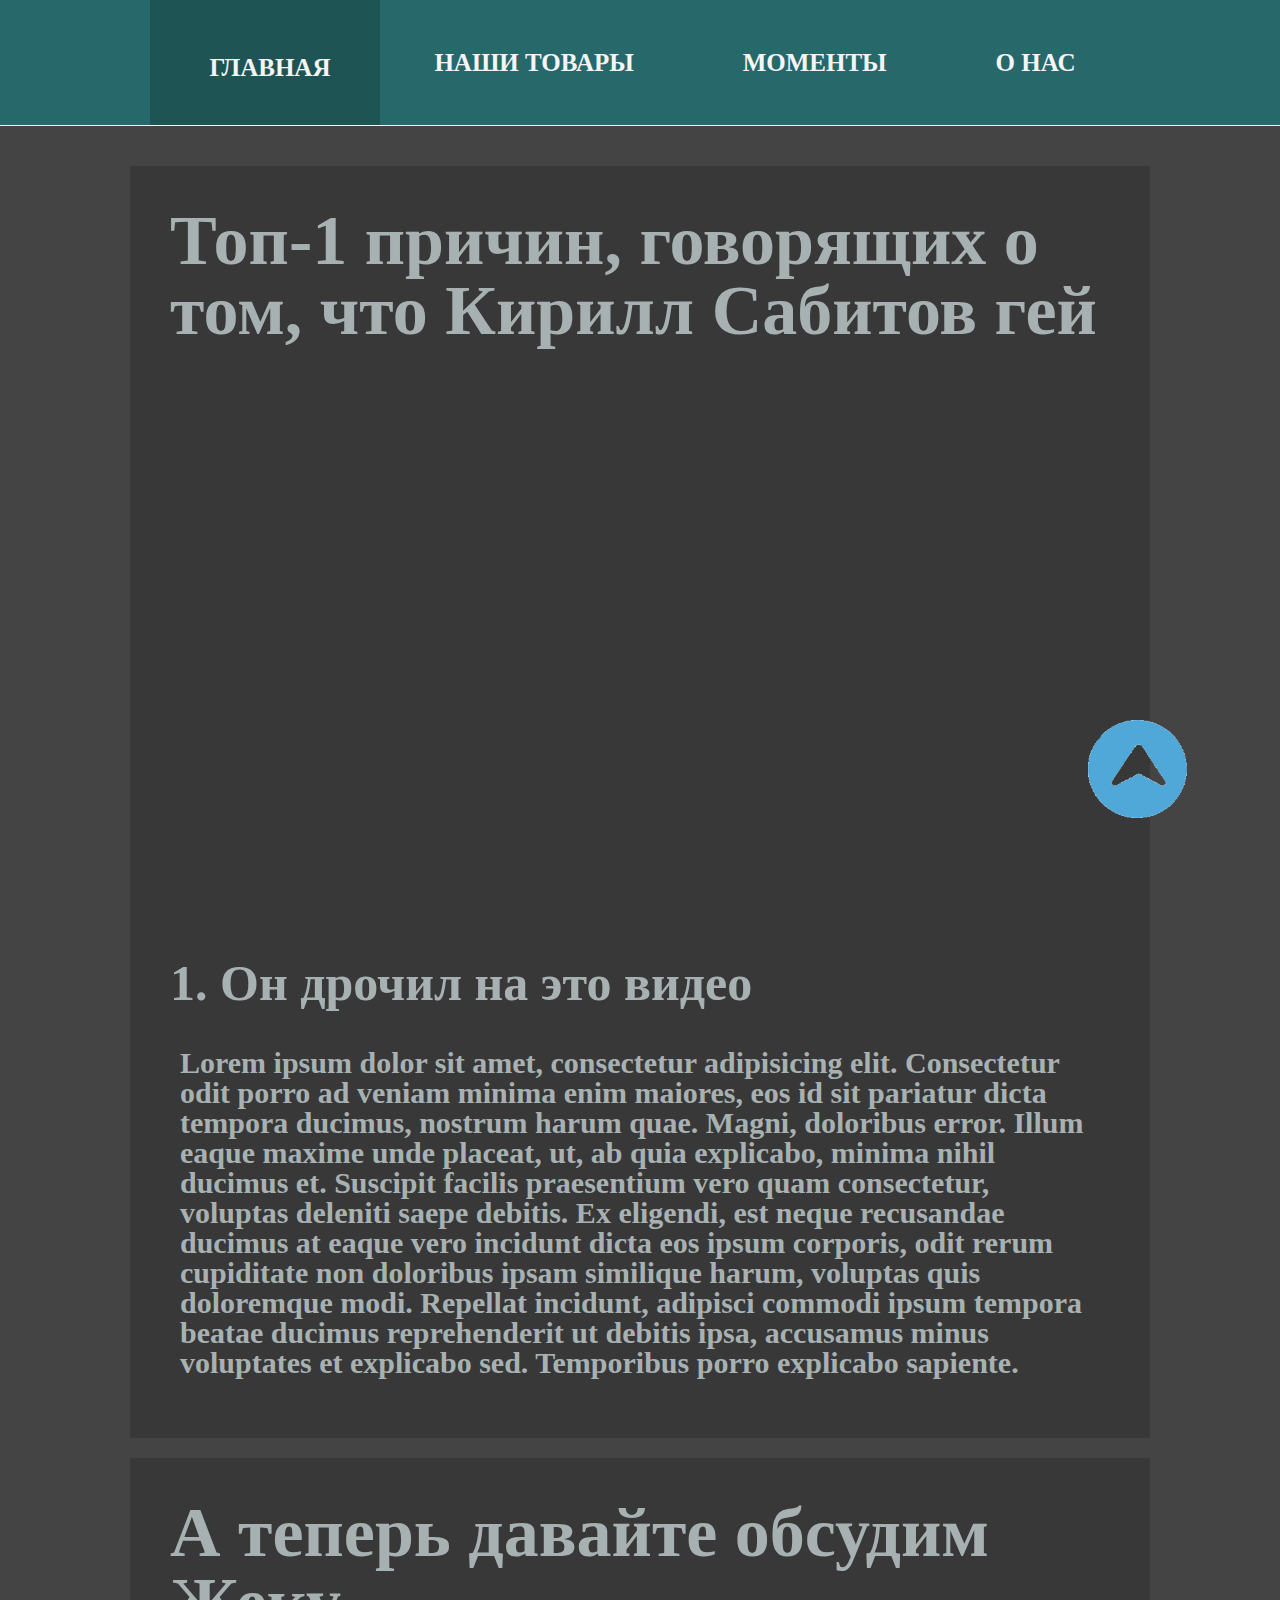
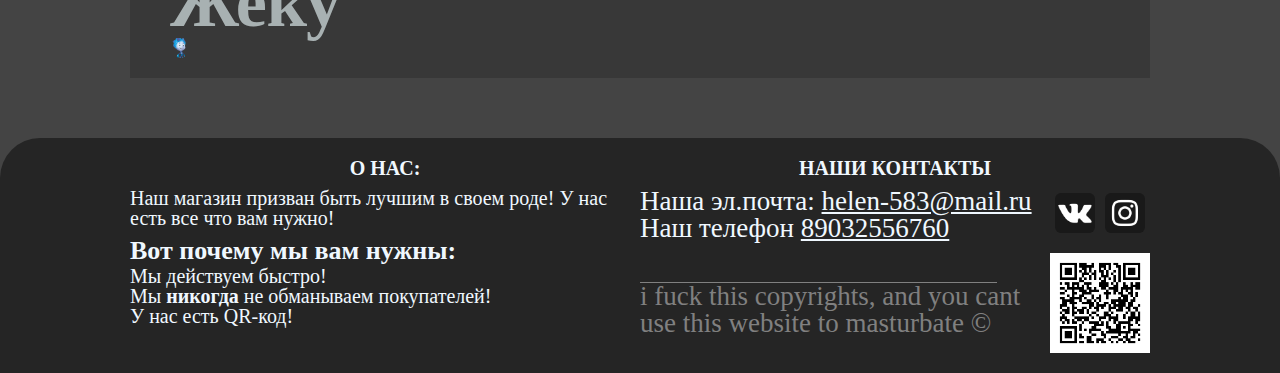
==== index.html @ a663e798 "new moments page" ====
<!DOCTYPE html>
<html lang="en">

<head>
    <meta charset="UTF-8">
    <link rel="stylesheet" href="STYLE/style.css">
    <title>Главная</title>
    <link rel="stylesheet" href="STYLE/style.css">
    <link rel="apple-touch-icon" sizes="144x144" href="FAVICONS/apple-touch-icon.png">
    <link rel="icon" type="image/png" sizes="32x32" href="FAVICONS/favicon-32x32.png">
    <link rel="icon" type="image/png" sizes="16x16" href="FAVICONS/favicon-16x16.png">
    <link rel="mask-icon" href="FAVICONS/safari-pinned-tab.svg" color="#5bbad5">
    <meta name="msapplication-TileColor" content="#da532c">
    <meta name="theme-color" content="#ffffff">

</head>

<body id="body">
    <a class="buttonUp" href="#">
        <img src="IMG/array.png" alt="" class="UpImage">
    </a>
    <div class="wrapper">
        <div class="header">


            <div class="container centerBy">
                <div class="header__flexButtons">
                    <a class="headerButton__home headerButton isnow" href="https://yandex.ru">
                        Главная
                    </a>
                    <a class="headerButton__catalog headerButton" href="catalog.html">
                        Наши товары
                    </a>
                    <a class="headerButton__moments headerButton" href="moments.html">Моменты</a>
                    <a class="headerButton__help headerButton" href="help.html">
                        О нас
                    </a>
                    
                </div>
            </div>
            <div class="line">

            </div>
        </div>
        <div class="content beforefooter">
            <div class="container">
                <div class="content__flex">
                    <div class="new">
                        <div class="content__title" id="content__title">
                            <h1>Топ-1 причин, говорящих о том, что Кирилл Сабитов гей</h1>
                        </div>
                        <div class="mainvideo" id="mainvideo">
                            <iframe width="400" height="225" src="https://www.youtube.com/embed/_RTIlVXKfyY" frameborder="0" allow="accelerometer; autoplay; clipboard-write; encrypted-media; gyroscope; picture-in-picture" allowfullscreen class="videonew1" id="video"></iframe>
                        </div>
                        <div class="content__txt">
                            <div class="ctxt__title" id="ctitle">1. Он дрочил на это видео
                            </div>
                            <div class="ctxt" id="ctxt">
                                Lorem ipsum dolor sit amet, consectetur adipisicing elit. Consectetur odit porro ad veniam minima enim maiores, eos id sit pariatur dicta tempora ducimus, nostrum harum quae. Magni, doloribus error. Illum eaque maxime unde placeat, ut, ab quia explicabo, minima nihil ducimus et. Suscipit facilis praesentium vero quam consectetur, voluptas deleniti saepe debitis. Ex eligendi, est neque recusandae ducimus at eaque vero incidunt dicta eos ipsum corporis, odit rerum cupiditate non doloribus ipsam similique harum, voluptas quis doloremque modi. Repellat incidunt, adipisci commodi ipsum tempora beatae ducimus reprehenderit ut debitis ipsa, accusamus minus voluptates et explicabo sed. Temporibus porro explicabo sapiente.
                            </div>
                        </div>
                    </div>
                    <div class="new">
                        <div class="content__title" id>
                            А теперь давайте обсудим Жеку
                        </div>
                        <a type="button" onclick="phiks()" id="pacha">
                            <img src="IMG/x2365680-1896704125.png" alt="" class="pach" id="pach">
                        </a>
                    </div>
                </div>
            </div>
        </div>
        <div class="footer">
            <div class="container">
                <div class="footer__row">
                    <div class="footer__aboutus">
                        <div class="aboutus__title">о нас:</div>
                        <div class="aboutus__info">
                            <p class="info__main">Наш магазин призван быть лучшим в своем роде! У нас есть все что вам нужно!</p>
                            <p style="margin-top: 10px;">
                            <p style="font-weight: bold; margin-top: 10px; font-size: 26px;">Вот почему мы вам нужны:</p>
                            <ul style="margin-top: 2px">
                                <li>Мы действуем быстро!</li>
                                <li>Мы <b>никогда</b> не обманываем покупателей!</li>
                                <li>У нас есть QR-код!</li>
                            </ul>
                            </p>
                        </div>
                    </div>
                    <div class="footer__links">
                        <div class="links__title">Наши контакты</div>
                        <div class="links__row">
                            <div class="lcontacts">
                                <p>
                                    Наша эл.почта: <a href="mailto:helen-583@mail.ru ?subject=Предложени" style="color: aliceblue; text-decoration: underline;">helen-583@mail.ru </a>
                                </p>
                                <p>Наш телефон <a href="tel: +79032556760" style="color: aliceblue; text-decoration: underline; margin-top: 6px;">89032556760</a></p>
                                <div class="line" style=" margin-top: 40px; background-color: grey; margin-right: 53px;"></div>
                                <div class="copyrights" style="color: gray; margin-right: 5px;">i fuck this copyrights, and you cant use this website to masturbate ©</div> 
                            </div>
                            <div class="rcontacts">
                                <div class="links__socialnets"><a class="links__vk" href="https://vk.com/atvenik"><img src="IMG/iconsSocialnets/vk.png" class="neticon" alt=""></a>
                                    <a class="links__inst" href="https://vk.com/away.php?to=https%3A%2F%2Finstagram.com%2Ffastusduckcowboy%3Figshid%3D1ewwq7rp1m05h&cc_key="><img src="IMG/iconsSocialnets/instagram.png" class="neticon" alt=""></a>
                                </div>
                                <div class="links__QR"><img src="IMG/qr-code.gif" class="QR" alt=""></div>
                            </div>
                        </div>
                    </div>
                </div>
            </div>
        </div>
    </div>
    <script src="JS/index.js">

    </script>
</body>

</html>
---- STYLE/style.css ----
*{padding:0;margin:0;border:0;}
*,*:before,*:after{-moz-box-sizing:border-box;-webkit-box-sizing:border-box;box-sizing:border-box;}
:focus,:active{outline:none;}
a:focus,a:active{outline:none;}
nav,footer,header,aside{display:block;}
html,body{height:100%;width:100%;font-size:100%;line-height:1;font-size:14px;-ms-text-size-adjust:100%;-moz-text-size-adjust:100%;-webkit-text-size-adjust:100%;}
input,button,textarea{font-family:inherit;}
input::-ms-clear{display:none;}
button{cursor:pointer;}
button::-moz-focus-inner{padding:0;border:0;}
a,a:visited{text-decoration:none;}
a:hover{text-decoration:none;}
ul li{list-style:none;}
img{vertical-align:top;}
h1,h2,h3,h4,h5,h6{font-size:inherit;font-weight:inherit;}
/*--------------------*/
body{
    background-color: #444444;
    overflow: 
}
.container{
    margin: 0 auto;
}
.header{
    background-color: rgba(39,105,107) ;
    margin-left: auto;
    margin-right: auto;
    width: 100%;
}
.header__flexButtons{
    display: flex;
    justify-content: space-between;
    margin: auto 20px;

    font-size: 40px;
}
.headerButton{
    margin: auto;
    padding: 50px;
    text-transform: uppercase;
    font-weight: bold;
     color: whitesmoke;
    flex-grow: 1;
    text-align: center
    
}
.headerButton:hover{
    padding-top: 55px;
    padding-left: 55px;
    padding-bottom: 45px;
    padding-right: 45px;
    background-color: rgb(31,84,85);
    border-left: 2px solid black;
    border-right: 2px solid black;
}
.isnow{
    padding-top: 55px;
    padding-left: 55px;
    padding-bottom: 45px;
    padding-right: 45px;
    background-color: rgb(31,84,85);
    border-left: none;
    border-right: none;
}
.line{
    height: 1px;
    background-color: aliceblue
}
.content{
    margin-top: 20px;
    color: #A8B1B2;

}
.new{
    margin-top: 20px;
    padding: 20px 40px;
    background-color: #383838;
}

.content__title{
    font-size: 70px;
    font-weight: bold;

    margin-top: 20px;
}

.ctxt__title{
    font-weight: bold;
    font-size: 50px;
}
.ctxt{
    font-size: 30px;
    font-weight: bold;
    margin: 40px 10px;
}
.buttonUp{
    margin-left: 85vw;
    margin-top: 80vh;
    height: 100px;
    width: 100px;
    position: fixed;
    border-radius: 60px;
}
.UpImage{
    height: 100%;
    width: 100%;
}
.sqr{
    background-color: black;
    width: 25px;
    height: 55px;
    position: absolute;
    margin-left: 27px;
    margin-top: 25px;
}
.trng {
  width: 100px;
    height: 50px;
    border-left: 50px solid transparent;
    border-right: 50px solid transparent;
    border-bottom: 100px solid red;
   }
.products1{
    display: flex;
    justify-content: space-between;
    padding: 0 20px;
    flex-wrap: wrap;
}
.pr__photo{
    max-width: 200px;
    margin: 20px;
    margin-bottom: 10px;;
    border: 5px solid black;
}
.pr{
    background-color: #383838;
    border: 3px solid black;
    text-align: center;
    display: flex;
    flex-direction: column;
    justify-content: space-between;
}
.pr__txt{
    font-weight: bold;
    font-size: 12px;
}
.pr__price{
    margin-top: 15px;
    font-size: 20px;
    font-weight: bold;
    text-transform: uppercase;
}
.pr__buy{
    margin-top: 15px;
    padding: 15px;
    background-color: green;
    color: aliceblue;
    font-size: 30px;
    border-top: 3px solid black;
    font-weight: bold;
    text-transform: uppercase;
}
.pr__title{
    text-align: center;
    font-size: 50px;
    font-weight: bold;
    margin-top: 10px;
    margin-bottom: 10px;
    text-transform: uppercase;
    flex-grow: 1;
}
.FAQ {
    font-size: 20px;
    color: white;
    margin-top: 5px;
    margin-bottom: 5px;

}
.OTV {
    margin-left: 15px;
    color: #A8B1B2;
    margin-top: 10px;
    margin-bottom: 10px;
}
.pach{
    width: 20px;
    height: 20px;
}
.wrapper{
    display: flex;
    flex-direction: column;
    min-height: 100%;
    
}

.beforefooter{
    flex-grow: 1;
    margin-bottom: 40px;
}
.footer{
    margin-top: 20px;
    background-color: #252525;
    color: aliceblue;
    border-top-left-radius: 40px;
    border-top-right-radius: 40px;
}
.footer__row{
    margin-top: 20px;
    display: flex;
    justify-content: space-between;
    margin-bottom: 20px;
}
.footer__aboutus{
    width: 50%;
}
.aboutus__title{
    text-transform: uppercase;
    font-size: 20px;
    font-weight: bold;
    text-align: center;
}
.aboutus__info{
    margin-top: 10px;
    font-size: 20px;
}
.footer__links{
    width: 50%;
}
.links__title{
    text-transform: uppercase;
    font-size: 20px;
    font-weight: bold;
    text-align: center;
}
.links__QR{
    margin-top: 20px;
    text-align: right;
}
.QR{
    width: 100px;
}

.neticon{
    width: 40px;
    
    background-color: #191919;
    padding: 3px;
    border-radius: 6px;
    margin: 0 5px;
}
.links__socialnets{
    margin-top: 15px;
    display: flex;
    justify-content:flex-end;
}
.links__row{
    display: flex;
    justify-content: space-between
}
.lcontacts{
    margin-top: 10px;
    font-size: 27px;
}
@media (min-width: 769px){
    .container{
    max-width: 765px;
    }
    .videonew1{
    margin-top: 40px;
    width: 690px;
    height: 388px;
    margin: 40px auto;
}
    .pr__photo{
        max-width: 300px;
    }
    .pr{
        max-width: 330px;
    margin: 12px auto;
    }
    .headerButton{
        font-size: 23px;
    }
}
@media (min-width: 1025px){
    .container{
        max-width: 1020px;
        
    }
    .videonew1{
        width: 940px;
        height: 528.75px;
    }
    .pr__photo{
        max-width: 400px;
    }
    .pr__title{
        font-size: 70px;
        margin-bottom: 20px;
    }
    .pr__txt{
        font-size: 40px;
        
    }
    .pr{
        max-width: 305px;
        margin: 20px auto;
    }
    .pr__price{
    font-size: 30px;
}
    .headerButton{
        font-size: 25px;
    }
}
---- STYLE/style.css ----
*{padding:0;margin:0;border:0;}
*,*:before,*:after{-moz-box-sizing:border-box;-webkit-box-sizing:border-box;box-sizing:border-box;}
:focus,:active{outline:none;}
a:focus,a:active{outline:none;}
nav,footer,header,aside{display:block;}
html,body{height:100%;width:100%;font-size:100%;line-height:1;font-size:14px;-ms-text-size-adjust:100%;-moz-text-size-adjust:100%;-webkit-text-size-adjust:100%;}
input,button,textarea{font-family:inherit;}
input::-ms-clear{display:none;}
button{cursor:pointer;}
button::-moz-focus-inner{padding:0;border:0;}
a,a:visited{text-decoration:none;}
a:hover{text-decoration:none;}
ul li{list-style:none;}
img{vertical-align:top;}
h1,h2,h3,h4,h5,h6{font-size:inherit;font-weight:inherit;}
/*--------------------*/
body{
    background-color: #444444;
    overflow: 
}
.container{
    margin: 0 auto;
}
.header{
    background-color: rgba(39,105,107) ;
    margin-left: auto;
    margin-right: auto;
    width: 100%;
}
.header__flexButtons{
    display: flex;
    justify-content: space-between;
    margin: auto 20px;

    font-size: 40px;
}
.headerButton{
    margin: auto;
    padding: 50px;
    text-transform: uppercase;
    font-weight: bold;
     color: whitesmoke;
    flex-grow: 1;
    text-align: center
    
}
.headerButton:hover{
    padding-top: 55px;
    padding-left: 55px;
    padding-bottom: 45px;
    padding-right: 45px;
    background-color: rgb(31,84,85);
    border-left: 2px solid black;
    border-right: 2px solid black;
}
.isnow{
    padding-top: 55px;
    padding-left: 55px;
    padding-bottom: 45px;
    padding-right: 45px;
    background-color: rgb(31,84,85);
    border-left: none;
    border-right: none;
}
.line{
    height: 1px;
    background-color: aliceblue
}
.content{
    margin-top: 20px;
    color: #A8B1B2;

}
.new{
    margin-top: 20px;
    padding: 20px 40px;
    background-color: #383838;
}

.content__title{
    font-size: 70px;
    font-weight: bold;

    margin-top: 20px;
}

.ctxt__title{
    font-weight: bold;
    font-size: 50px;
}
.ctxt{
    font-size: 30px;
    font-weight: bold;
    margin: 40px 10px;
}
.buttonUp{
    margin-left: 85vw;
    margin-top: 80vh;
    height: 100px;
    width: 100px;
    position: fixed;
    border-radius: 60px;
}
.UpImage{
    height: 100%;
    width: 100%;
}
.sqr{
    background-color: black;
    width: 25px;
    height: 55px;
    position: absolute;
    margin-left: 27px;
    margin-top: 25px;
}
.trng {
  width: 100px;
    height: 50px;
    border-left: 50px solid transparent;
    border-right: 50px solid transparent;
    border-bottom: 100px solid red;
   }
.products1{
    display: flex;
    justify-content: space-between;
    padding: 0 20px;
    flex-wrap: wrap;
}
.pr__photo{
    max-width: 200px;
    margin: 20px;
    margin-bottom: 10px;;
    border: 5px solid black;
}
.pr{
    background-color: #383838;
    border: 3px solid black;
    text-align: center;
    display: flex;
    flex-direction: column;
    justify-content: space-between;
}
.pr__txt{
    font-weight: bold;
    font-size: 12px;
}
.pr__price{
    margin-top: 15px;
    font-size: 20px;
    font-weight: bold;
    text-transform: uppercase;
}
.pr__buy{
    margin-top: 15px;
    padding: 15px;
    background-color: green;
    color: aliceblue;
    font-size: 30px;
    border-top: 3px solid black;
    font-weight: bold;
    text-transform: uppercase;
}
.pr__title{
    text-align: center;
    font-size: 50px;
    font-weight: bold;
    margin-top: 10px;
    margin-bottom: 10px;
    text-transform: uppercase;
    flex-grow: 1;
}
.FAQ {
    font-size: 20px;
    color: white;
    margin-top: 5px;
    margin-bottom: 5px;

}
.OTV {
    margin-left: 15px;
    color: #A8B1B2;
    margin-top: 10px;
    margin-bottom: 10px;
}
.pach{
    width: 20px;
    height: 20px;
}
.wrapper{
    display: flex;
    flex-direction: column;
    min-height: 100%;
    
}

.beforefooter{
    flex-grow: 1;
    margin-bottom: 40px;
}
.footer{
    margin-top: 20px;
    background-color: #252525;
    color: aliceblue;
    border-top-left-radius: 40px;
    border-top-right-radius: 40px;
}
.footer__row{
    margin-top: 20px;
    display: flex;
    justify-content: space-between;
    margin-bottom: 20px;
}
.footer__aboutus{
    width: 50%;
}
.aboutus__title{
    text-transform: uppercase;
    font-size: 20px;
    font-weight: bold;
    text-align: center;
}
.aboutus__info{
    margin-top: 10px;
    font-size: 20px;
}
.footer__links{
    width: 50%;
}
.links__title{
    text-transform: uppercase;
    font-size: 20px;
    font-weight: bold;
    text-align: center;
}
.links__QR{
    margin-top: 20px;
    text-align: right;
}
.QR{
    width: 100px;
}

.neticon{
    width: 40px;
    
    background-color: #191919;
    padding: 3px;
    border-radius: 6px;
    margin: 0 5px;
}
.links__socialnets{
    margin-top: 15px;
    display: flex;
    justify-content:flex-end;
}
.links__row{
    display: flex;
    justify-content: space-between
}
.lcontacts{
    margin-top: 10px;
    font-size: 27px;
}
@media (min-width: 769px){
    .container{
    max-width: 765px;
    }
    .videonew1{
    margin-top: 40px;
    width: 690px;
    height: 388px;
    margin: 40px auto;
}
    .pr__photo{
        max-width: 300px;
    }
    .pr{
        max-width: 330px;
    margin: 12px auto;
    }
    .headerButton{
        font-size: 23px;
    }
}
@media (min-width: 1025px){
    .container{
        max-width: 1020px;
        
    }
    .videonew1{
        width: 940px;
        height: 528.75px;
    }
    .pr__photo{
        max-width: 400px;
    }
    .pr__title{
        font-size: 70px;
        margin-bottom: 20px;
    }
    .pr__txt{
        font-size: 40px;
        
    }
    .pr{
        max-width: 305px;
        margin: 20px auto;
    }
    .pr__price{
    font-size: 30px;
}
    .headerButton{
        font-size: 25px;
    }
}
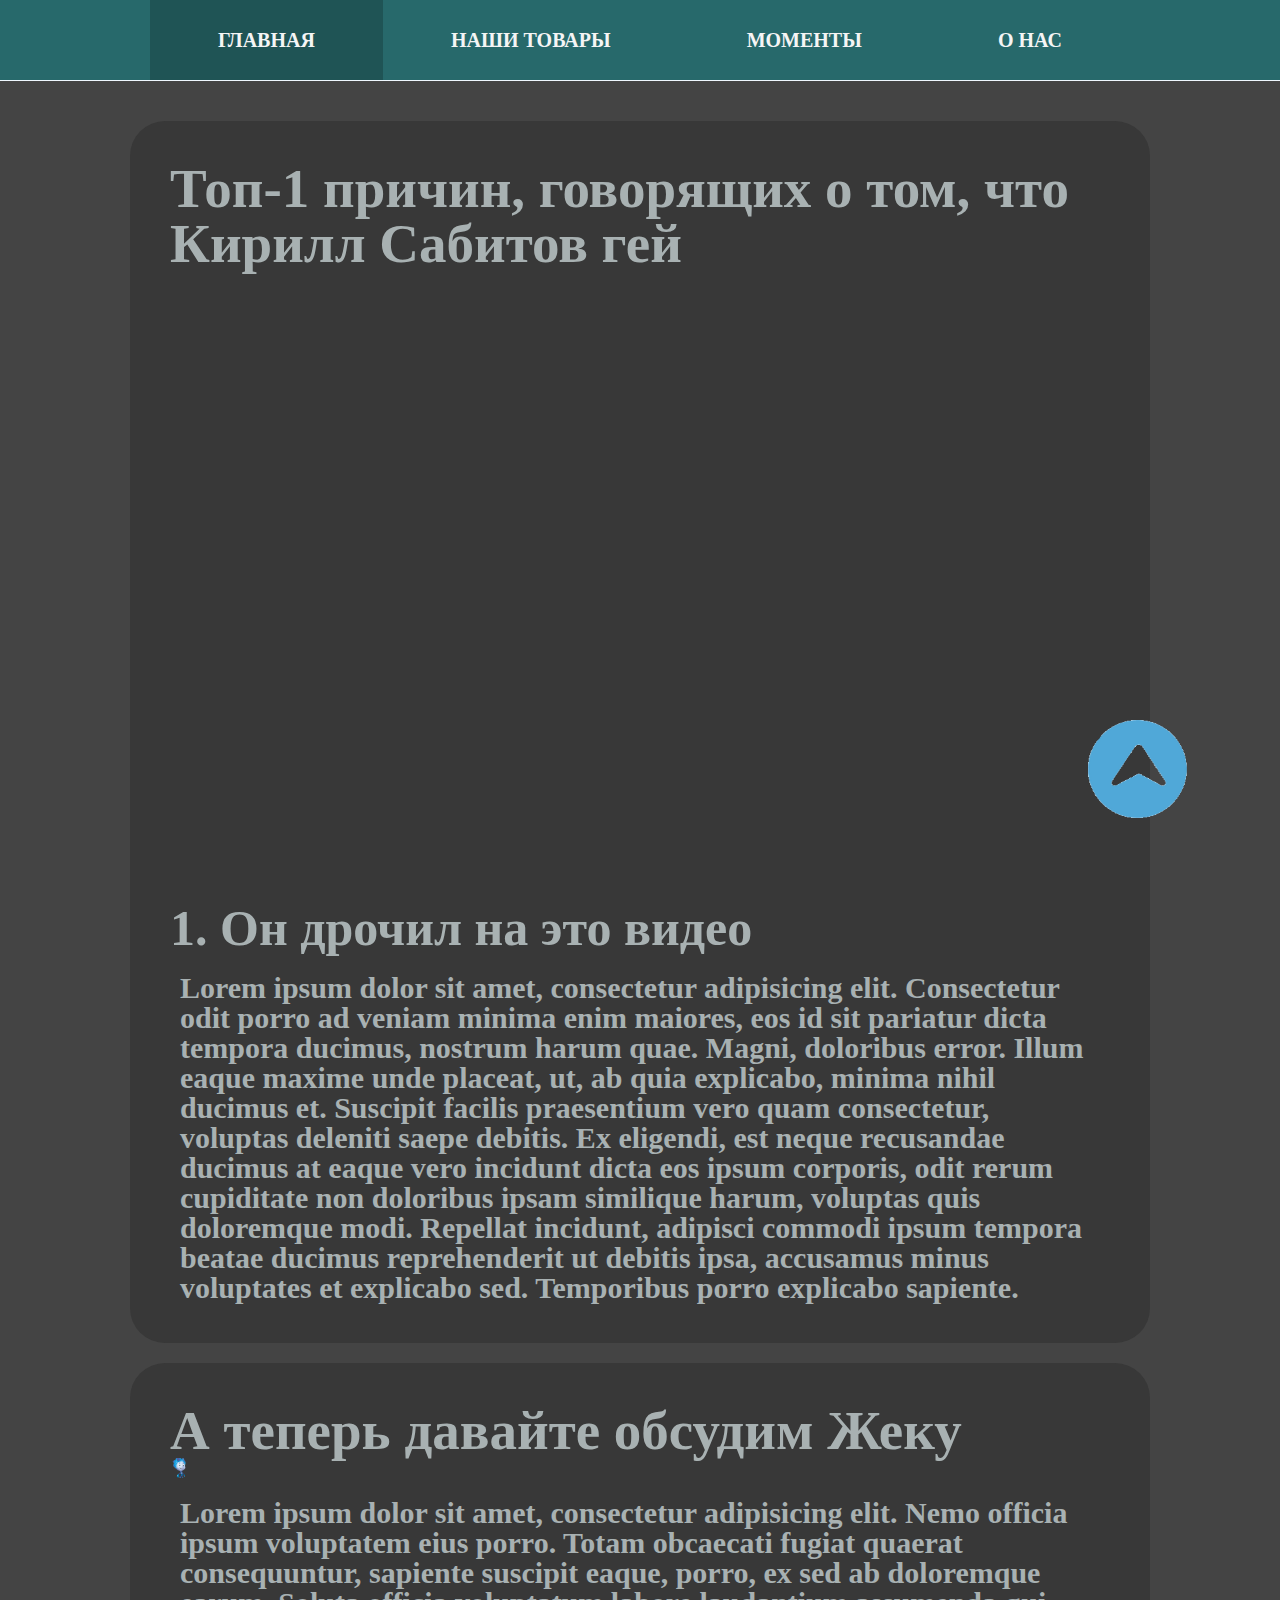
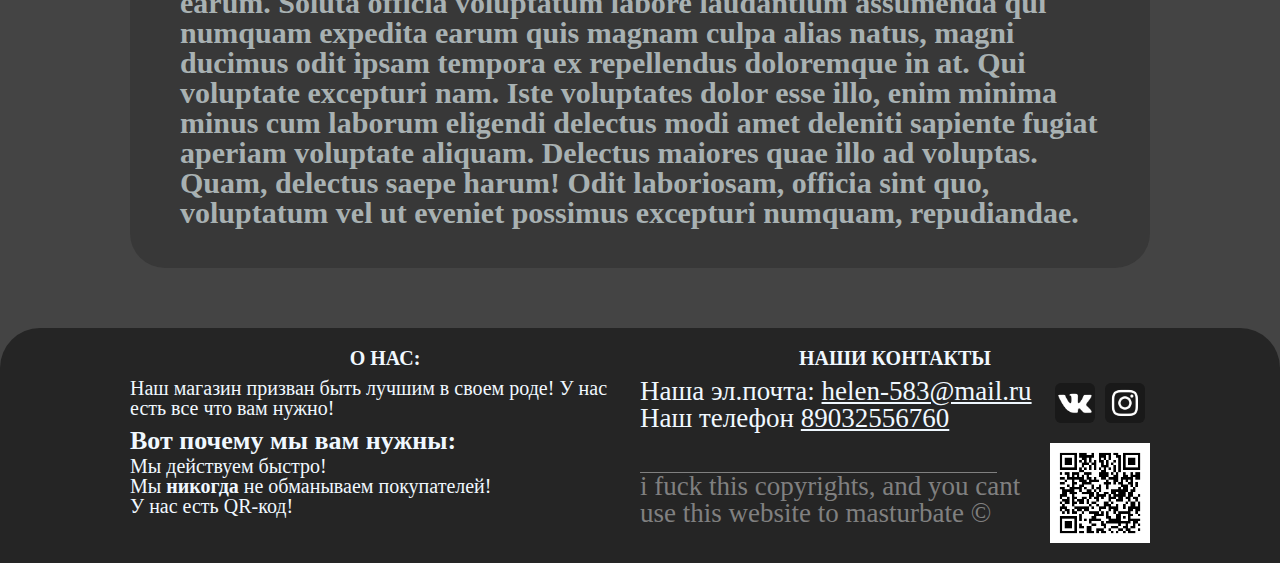
==== commit 71a7bfcd: "yeah" ====
--- a/index.html
+++ b/index.html
@@ -67,6 +67,7 @@
                         <a type="button" onclick="phiks()" id="pacha">
                             <img src="IMG/x2365680-1896704125.png" alt="" class="pach" id="pach">
                         </a>
+                        <div class="ctxt">Lorem ipsum dolor sit amet, consectetur adipisicing elit. Nemo officia ipsum voluptatem eius porro. Totam obcaecati fugiat quaerat consequuntur, sapiente suscipit eaque, porro, ex sed ab doloremque earum. Soluta officia voluptatum labore laudantium assumenda qui numquam expedita earum quis magnam culpa alias natus, magni ducimus odit ipsam tempora ex repellendus doloremque in at. Qui voluptate excepturi nam. Iste voluptates dolor esse illo, enim minima minus cum laborum eligendi delectus modi amet deleniti sapiente fugiat aperiam voluptate aliquam. Delectus maiores quae illo ad voluptas. Quam, delectus saepe harum! Odit laboriosam, officia sint quo, voluptatum vel ut eveniet possimus excepturi numquam, repudiandae.</div>
                     </div>
                 </div>
             </div>
--- a/STYLE/style.css
+++ b/STYLE/style.css
@@ -30,34 +30,25 @@
 .header__flexButtons{
     display: flex;
     justify-content: space-between;
-    margin: auto 20px;
+    margin: 0 20px;
 
     font-size: 40px;
 }
 .headerButton{
-    margin: auto;
-    padding: 50px;
+    margin: 0 auto;
     text-transform: uppercase;
     font-weight: bold;
      color: whitesmoke;
     flex-grow: 1;
-    text-align: center
-    
+    text-align: center;
+    padding: 30px 0;
 }
 .headerButton:hover{
-    padding-top: 55px;
-    padding-left: 55px;
-    padding-bottom: 45px;
-    padding-right: 45px;
     background-color: rgb(31,84,85);
     border-left: 2px solid black;
     border-right: 2px solid black;
 }
 .isnow{
-    padding-top: 55px;
-    padding-left: 55px;
-    padding-bottom: 45px;
-    padding-right: 45px;
     background-color: rgb(31,84,85);
     border-left: none;
     border-right: none;
@@ -75,23 +66,27 @@
     margin-top: 20px;
     padding: 20px 40px;
     background-color: #383838;
+    border-radius: 35px;
 }
 
 .content__title{
-    font-size: 70px;
-    font-weight: bold;
-
-    margin-top: 20px;
-}
-
+    font-size: 55px;
+    font-weight: bold;
+
+    margin-top: 20px;
+}
+.content__photo{
+    width: 853px;
+}
 .ctxt__title{
     font-weight: bold;
     font-size: 50px;
+    margin-top: 20px;
 }
 .ctxt{
     font-size: 30px;
     font-weight: bold;
-    margin: 40px 10px;
+    margin: 20px 10px;
 }
 .buttonUp{
     margin-left: 85vw;
@@ -112,6 +107,9 @@
     position: absolute;
     margin-left: 27px;
     margin-top: 25px;
+}
+.pr__title{
+    
 }
 .trng {
   width: 100px;
@@ -238,6 +236,7 @@
 }
 .QR{
     width: 100px;
+    cursor: none;
 }
 
 .neticon{
@@ -310,6 +309,6 @@
     font-size: 30px;
 }
     .headerButton{
-        font-size: 25px;
-    }
-}
+        font-size: 20px;
+    }
+}
--- a/STYLE/style.css
+++ b/STYLE/style.css
@@ -30,34 +30,25 @@
 .header__flexButtons{
     display: flex;
     justify-content: space-between;
-    margin: auto 20px;
+    margin: 0 20px;
 
     font-size: 40px;
 }
 .headerButton{
-    margin: auto;
-    padding: 50px;
+    margin: 0 auto;
     text-transform: uppercase;
     font-weight: bold;
      color: whitesmoke;
     flex-grow: 1;
-    text-align: center
-    
+    text-align: center;
+    padding: 30px 0;
 }
 .headerButton:hover{
-    padding-top: 55px;
-    padding-left: 55px;
-    padding-bottom: 45px;
-    padding-right: 45px;
     background-color: rgb(31,84,85);
     border-left: 2px solid black;
     border-right: 2px solid black;
 }
 .isnow{
-    padding-top: 55px;
-    padding-left: 55px;
-    padding-bottom: 45px;
-    padding-right: 45px;
     background-color: rgb(31,84,85);
     border-left: none;
     border-right: none;
@@ -75,23 +66,27 @@
     margin-top: 20px;
     padding: 20px 40px;
     background-color: #383838;
+    border-radius: 35px;
 }
 
 .content__title{
-    font-size: 70px;
-    font-weight: bold;
-
-    margin-top: 20px;
-}
-
+    font-size: 55px;
+    font-weight: bold;
+
+    margin-top: 20px;
+}
+.content__photo{
+    width: 853px;
+}
 .ctxt__title{
     font-weight: bold;
     font-size: 50px;
+    margin-top: 20px;
 }
 .ctxt{
     font-size: 30px;
     font-weight: bold;
-    margin: 40px 10px;
+    margin: 20px 10px;
 }
 .buttonUp{
     margin-left: 85vw;
@@ -112,6 +107,9 @@
     position: absolute;
     margin-left: 27px;
     margin-top: 25px;
+}
+.pr__title{
+    
 }
 .trng {
   width: 100px;
@@ -238,6 +236,7 @@
 }
 .QR{
     width: 100px;
+    cursor: none;
 }
 
 .neticon{
@@ -310,6 +309,6 @@
     font-size: 30px;
 }
     .headerButton{
-        font-size: 25px;
-    }
-}
+        font-size: 20px;
+    }
+}
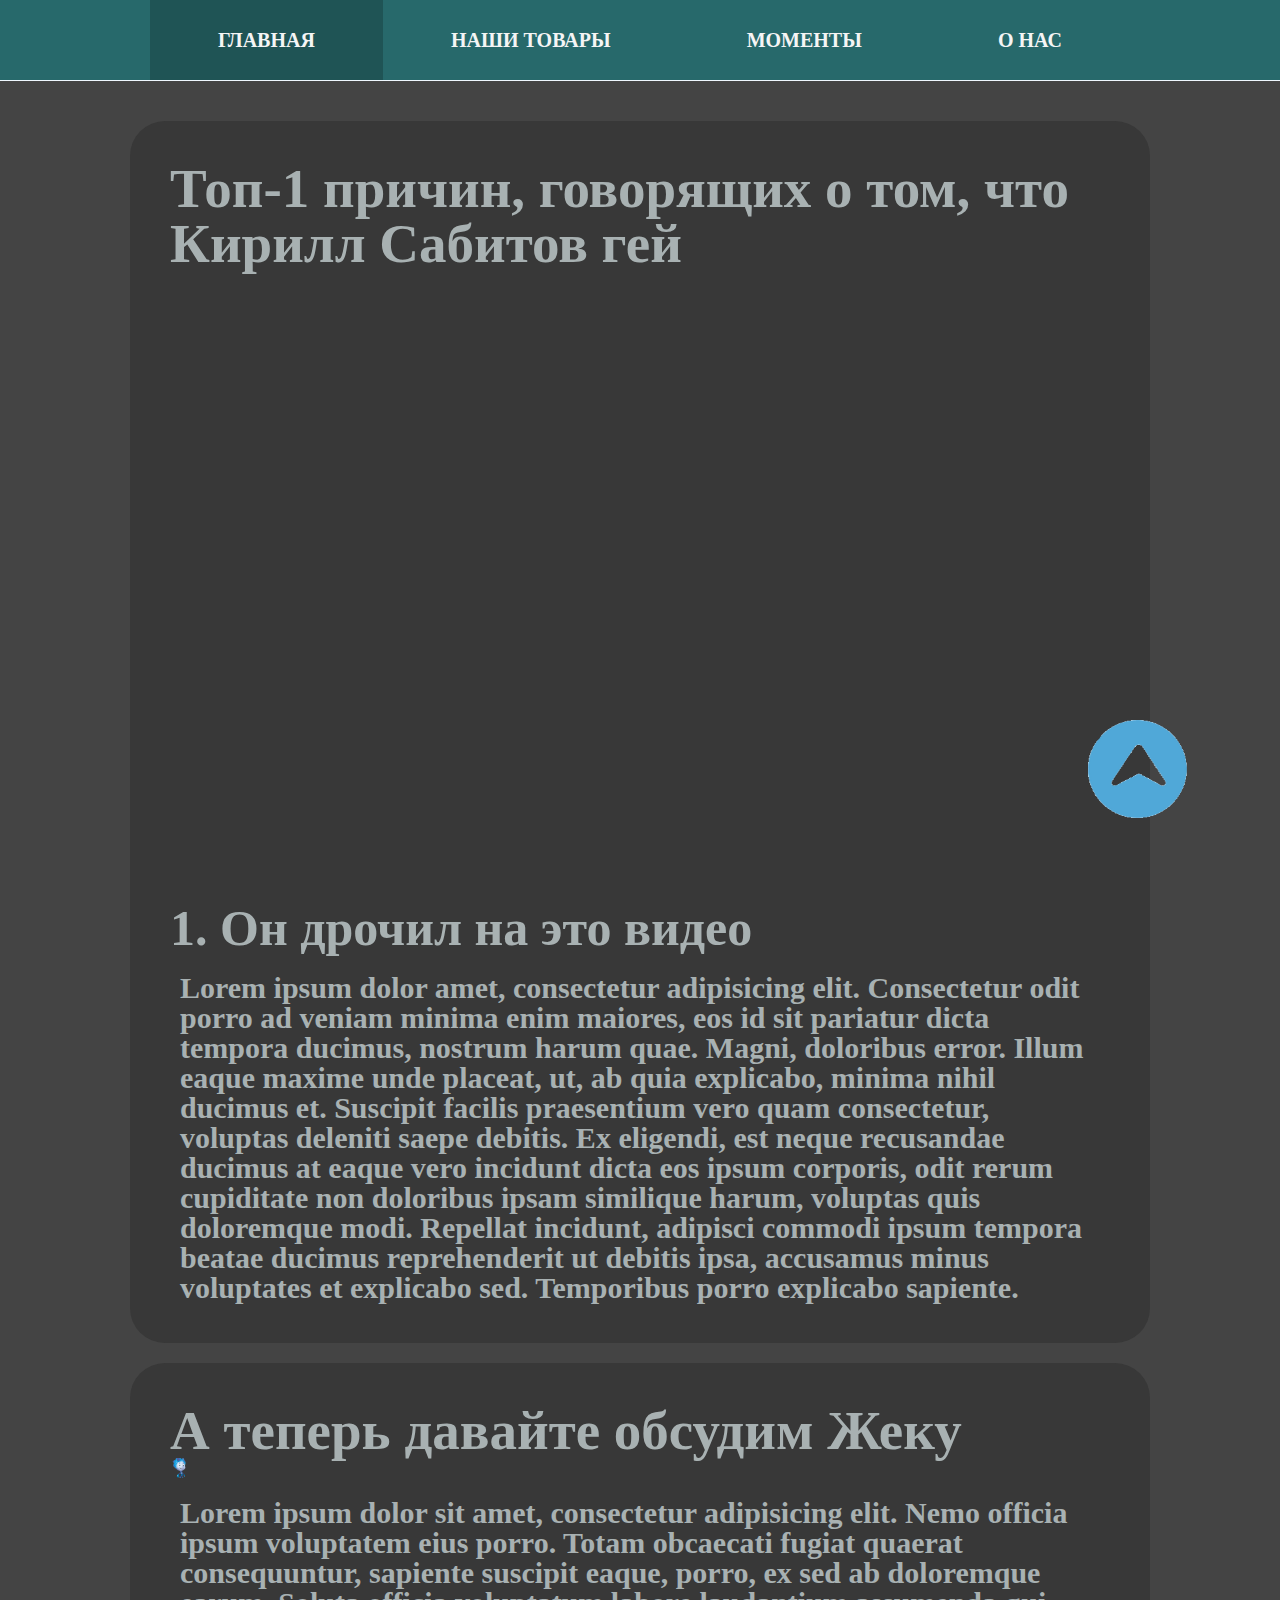
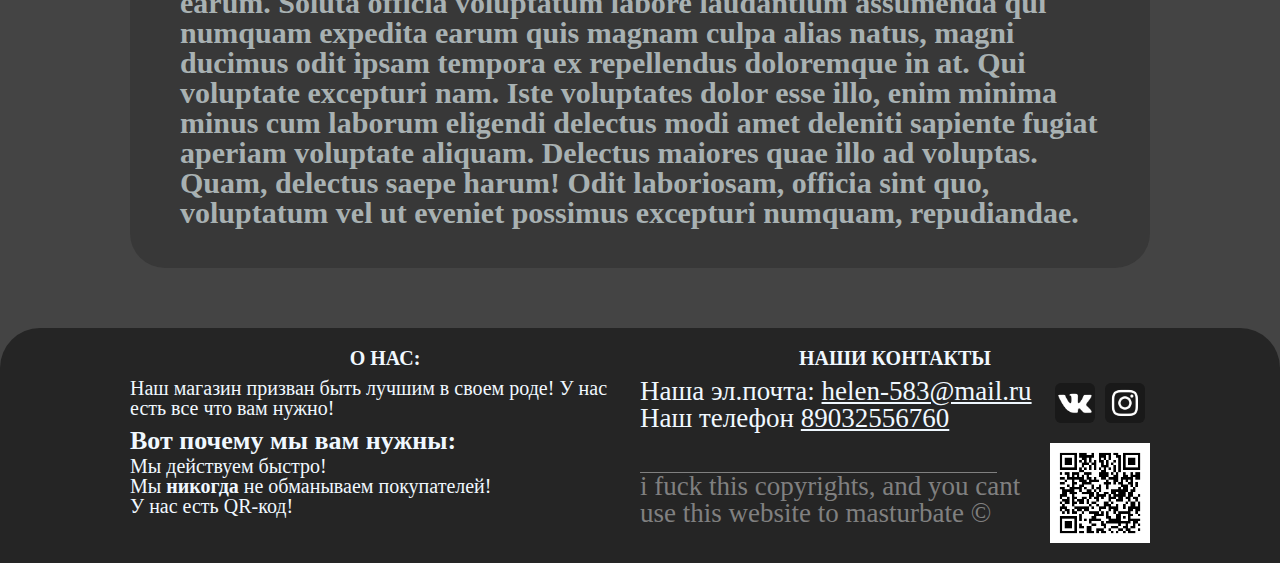
==== commit 011164da: "Update index.html" ====
--- a/index.html
+++ b/index.html
@@ -35,7 +35,7 @@
                     <a class="headerButton__help headerButton" href="help.html">
                         О нас
                     </a>
-                    
+
                 </div>
             </div>
             <div class="line">
@@ -56,7 +56,7 @@
                             <div class="ctxt__title" id="ctitle">1. Он дрочил на это видео
                             </div>
                             <div class="ctxt" id="ctxt">
-                                Lorem ipsum dolor sit amet, consectetur adipisicing elit. Consectetur odit porro ad veniam minima enim maiores, eos id sit pariatur dicta tempora ducimus, nostrum harum quae. Magni, doloribus error. Illum eaque maxime unde placeat, ut, ab quia explicabo, minima nihil ducimus et. Suscipit facilis praesentium vero quam consectetur, voluptas deleniti saepe debitis. Ex eligendi, est neque recusandae ducimus at eaque vero incidunt dicta eos ipsum corporis, odit rerum cupiditate non doloribus ipsam similique harum, voluptas quis doloremque modi. Repellat incidunt, adipisci commodi ipsum tempora beatae ducimus reprehenderit ut debitis ipsa, accusamus minus voluptates et explicabo sed. Temporibus porro explicabo sapiente.
+                                Lorem ipsum dolor amet, consectetur adipisicing elit. Consectetur odit porro ad veniam minima enim maiores, eos id sit pariatur dicta tempora ducimus, nostrum harum quae. Magni, doloribus error. Illum eaque maxime unde placeat, ut, ab quia explicabo, minima nihil ducimus et. Suscipit facilis praesentium vero quam consectetur, voluptas deleniti saepe debitis. Ex eligendi, est neque recusandae ducimus at eaque vero incidunt dicta eos ipsum corporis, odit rerum cupiditate non doloribus ipsam similique harum, voluptas quis doloremque modi. Repellat incidunt, adipisci commodi ipsum tempora beatae ducimus reprehenderit ut debitis ipsa, accusamus minus voluptates et explicabo sed. Temporibus porro explicabo sapiente.
                             </div>
                         </div>
                     </div>
@@ -98,7 +98,7 @@
                                 </p>
                                 <p>Наш телефон <a href="tel: +79032556760" style="color: aliceblue; text-decoration: underline; margin-top: 6px;">89032556760</a></p>
                                 <div class="line" style=" margin-top: 40px; background-color: grey; margin-right: 53px;"></div>
-                                <div class="copyrights" style="color: gray; margin-right: 5px;">i fuck this copyrights, and you cant use this website to masturbate ©</div> 
+                                <div class="copyrights" style="color: gray; margin-right: 5px;">i fuck this copyrights, and you cant use this website to masturbate ©</div>
                             </div>
                             <div class="rcontacts">
                                 <div class="links__socialnets"><a class="links__vk" href="https://vk.com/atvenik"><img src="IMG/iconsSocialnets/vk.png" class="neticon" alt=""></a>
@@ -117,4 +117,4 @@
     </script>
 </body>
 
-</html>+</html>
--- a/STYLE/style.css
+++ b/STYLE/style.css
@@ -20,6 +20,7 @@
 }
 .container{
     margin: 0 auto;
+    
 }
 .header{
     background-color: rgba(39,105,107) ;
@@ -76,7 +77,7 @@
     margin-top: 20px;
 }
 .content__photo{
-    width: 853px;
+    width: 100%;
 }
 .ctxt__title{
     font-weight: bold;
@@ -95,6 +96,7 @@
     width: 100px;
     position: fixed;
     border-radius: 60px;
+    z-index: 1;
 }
 .UpImage{
     height: 100%;
@@ -133,6 +135,8 @@
 .pr{
     background-color: #383838;
     border: 3px solid black;
+    border-top-left-radius: 20px;
+    border-top-right-radius: 20px;
     text-align: center;
     display: flex;
     flex-direction: column;
@@ -260,6 +264,59 @@
     margin-top: 10px;
     font-size: 27px;
 }
+.vipproducts{
+    background-color: #242729;
+    padding-top: 10px;
+    border-radius: 40px;
+}
+.simpleproducts{
+    padding-top: 10px;
+}
+.products__popup{
+    position: fixed;
+    overflow: hidden;
+    
+    width: 100%;
+    z-index: 2;
+    height: 100%;
+    background-color: rgba(255,255,255,0.1);
+    display: none;
+}
+.pr__popup__row{
+    background-color: #242729;
+    height: 100%;
+    color:aliceblue;
+    border-radius: 60px;
+    padding-top: 30px;
+    padding-left: 40px;
+    display: flex;
+    justify-content: space-between;
+}
+.products__popup .container{
+    margin-top: 50px;
+    height: 460px;
+    
+}
+.crossline{
+    width: 30px;
+    height: 2px;
+    background-color: white;
+}
+
+.cross{
+    position: absolute;
+    margin-left: 80%;
+    
+}
+.product__photos{
+    height: 400px;
+    width: 300px;
+    border: 2px solid black;
+}
+.product__info{
+    margin-right: 20px;
+    width: 600px;
+}
 @media (min-width: 769px){
     .container{
     max-width: 765px;
--- a/STYLE/style.css
+++ b/STYLE/style.css
@@ -20,6 +20,7 @@
 }
 .container{
     margin: 0 auto;
+    
 }
 .header{
     background-color: rgba(39,105,107) ;
@@ -76,7 +77,7 @@
     margin-top: 20px;
 }
 .content__photo{
-    width: 853px;
+    width: 100%;
 }
 .ctxt__title{
     font-weight: bold;
@@ -95,6 +96,7 @@
     width: 100px;
     position: fixed;
     border-radius: 60px;
+    z-index: 1;
 }
 .UpImage{
     height: 100%;
@@ -133,6 +135,8 @@
 .pr{
     background-color: #383838;
     border: 3px solid black;
+    border-top-left-radius: 20px;
+    border-top-right-radius: 20px;
     text-align: center;
     display: flex;
     flex-direction: column;
@@ -260,6 +264,59 @@
     margin-top: 10px;
     font-size: 27px;
 }
+.vipproducts{
+    background-color: #242729;
+    padding-top: 10px;
+    border-radius: 40px;
+}
+.simpleproducts{
+    padding-top: 10px;
+}
+.products__popup{
+    position: fixed;
+    overflow: hidden;
+    
+    width: 100%;
+    z-index: 2;
+    height: 100%;
+    background-color: rgba(255,255,255,0.1);
+    display: none;
+}
+.pr__popup__row{
+    background-color: #242729;
+    height: 100%;
+    color:aliceblue;
+    border-radius: 60px;
+    padding-top: 30px;
+    padding-left: 40px;
+    display: flex;
+    justify-content: space-between;
+}
+.products__popup .container{
+    margin-top: 50px;
+    height: 460px;
+    
+}
+.crossline{
+    width: 30px;
+    height: 2px;
+    background-color: white;
+}
+
+.cross{
+    position: absolute;
+    margin-left: 80%;
+    
+}
+.product__photos{
+    height: 400px;
+    width: 300px;
+    border: 2px solid black;
+}
+.product__info{
+    margin-right: 20px;
+    width: 600px;
+}
 @media (min-width: 769px){
     .container{
     max-width: 765px;
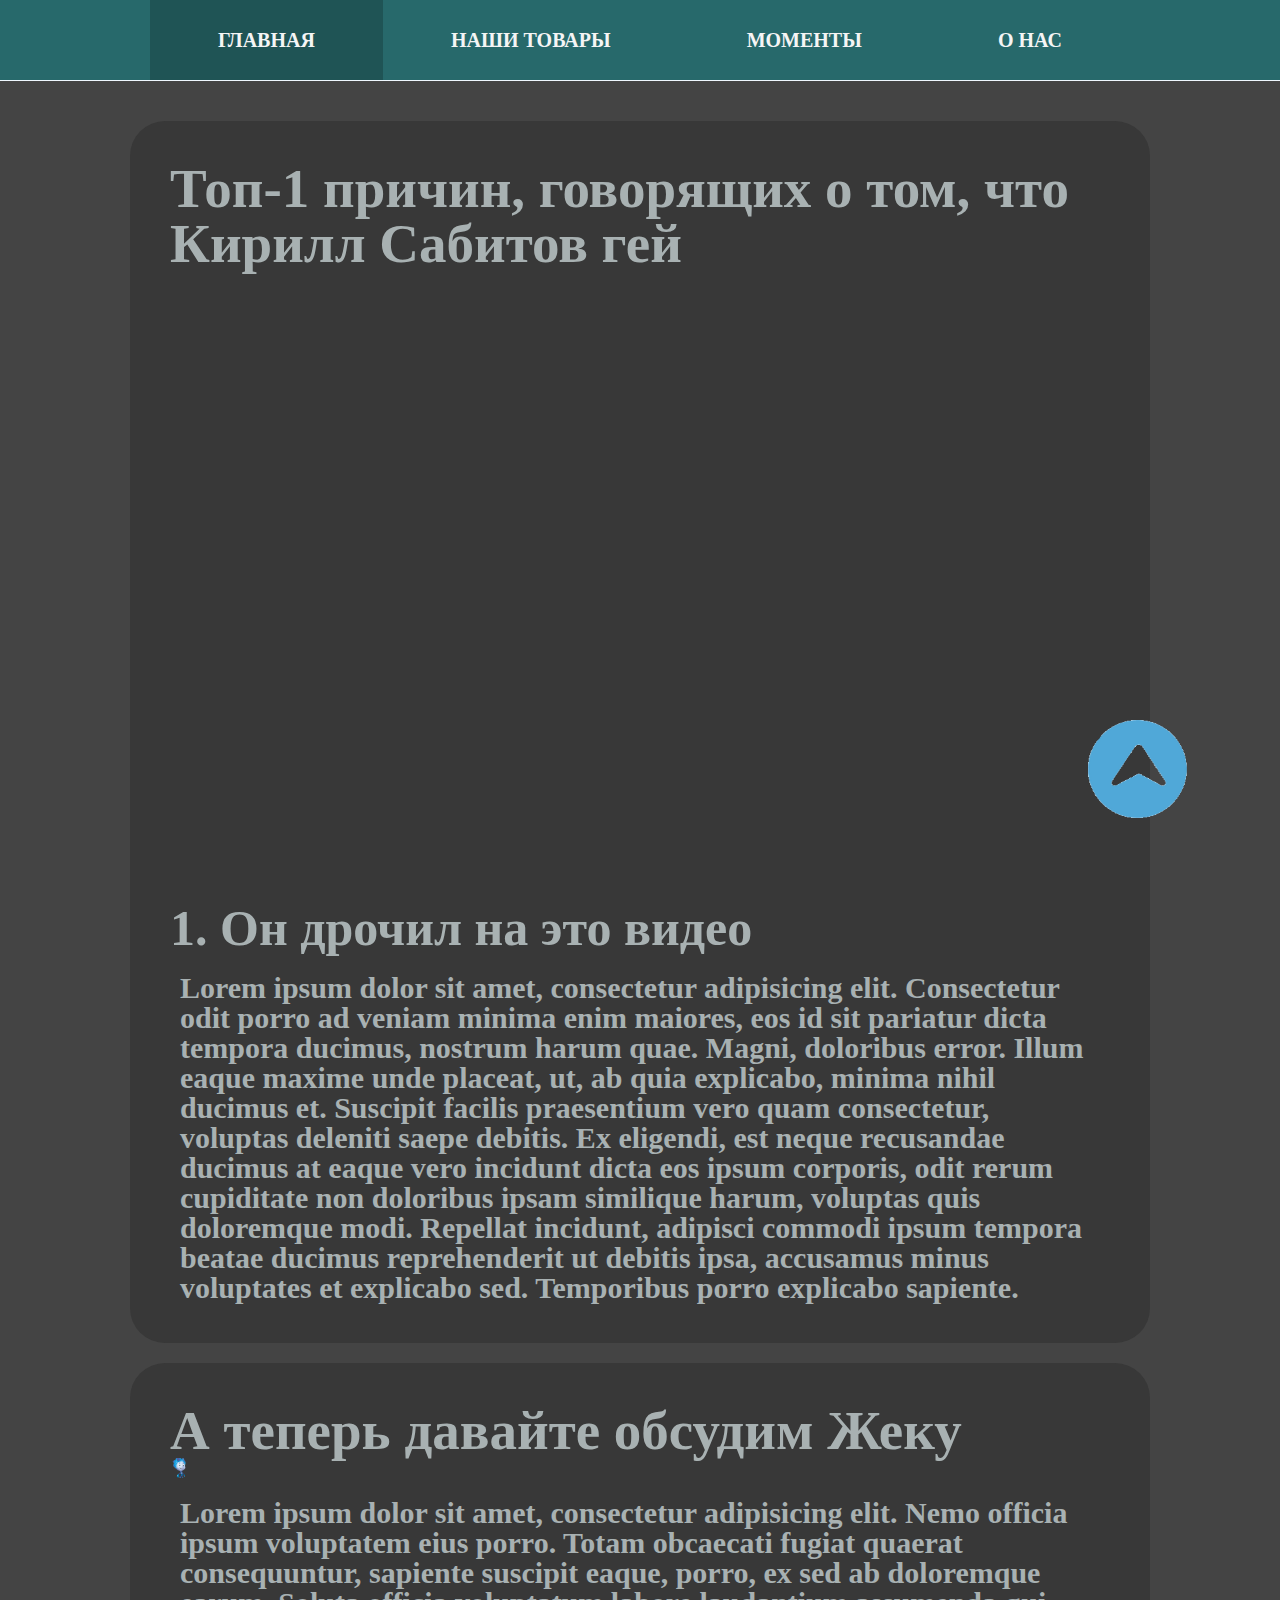
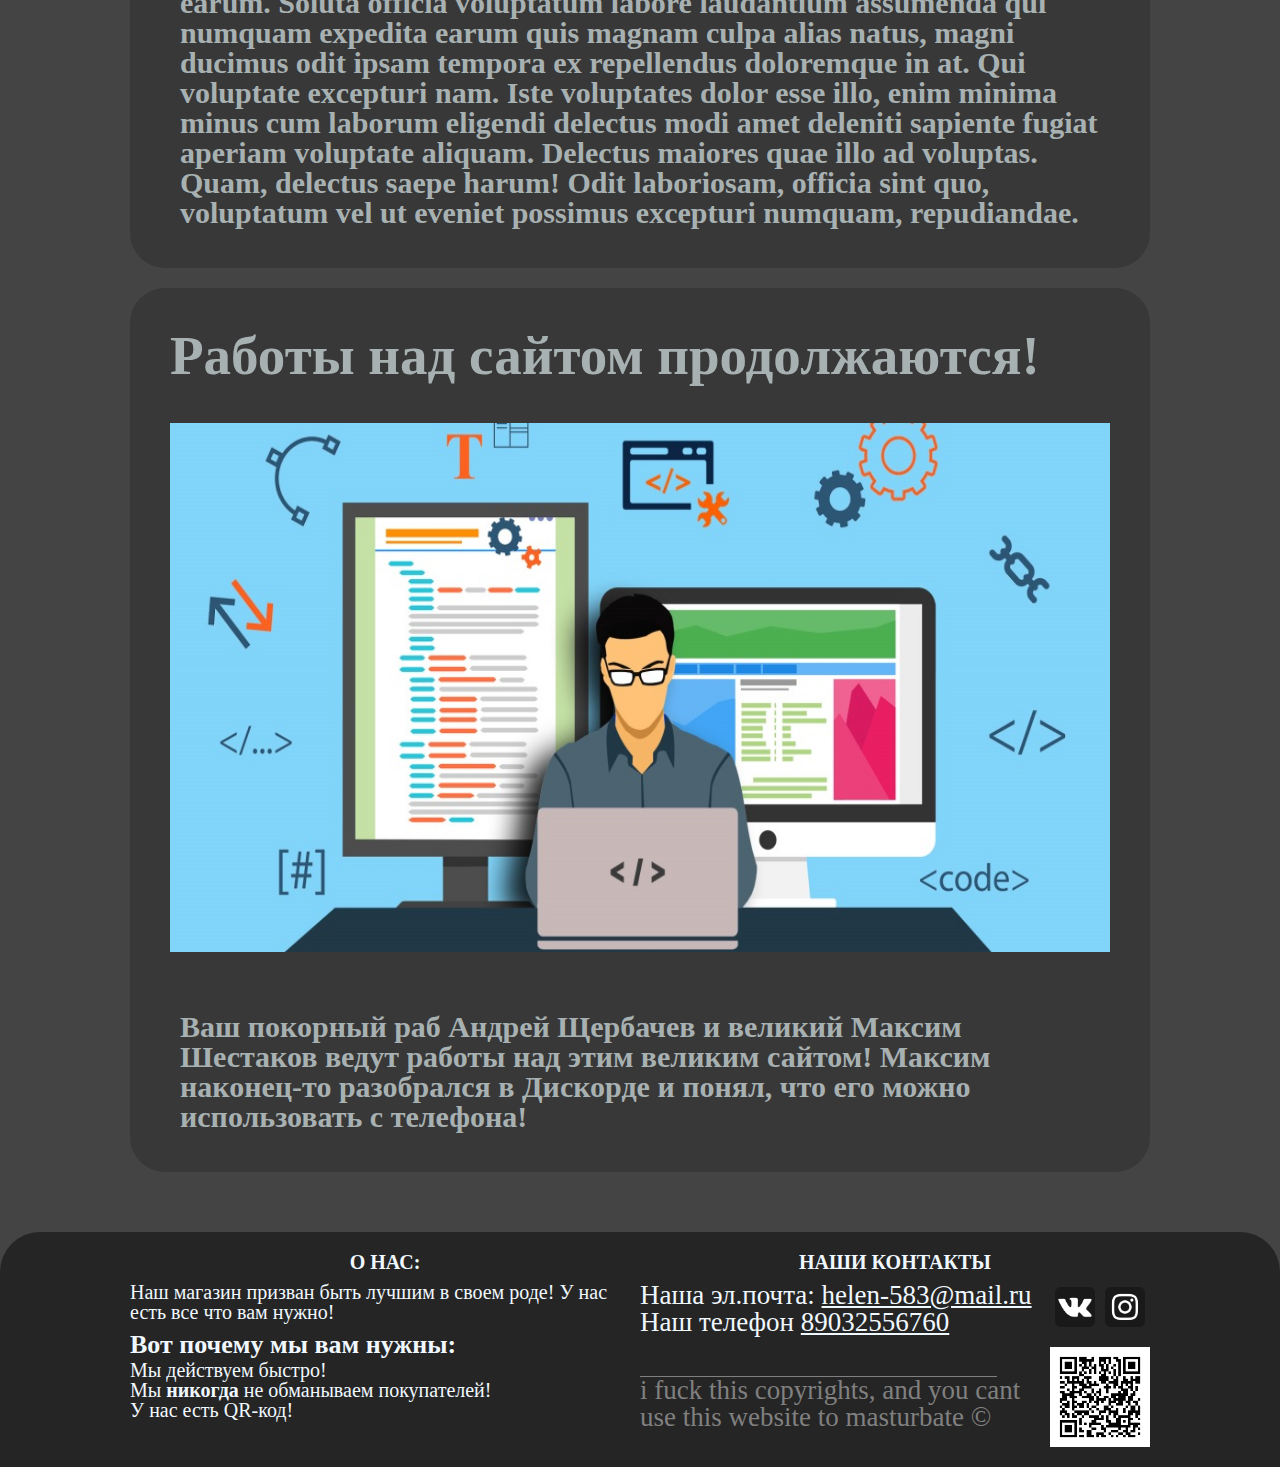
==== commit cb6e0e12: "Я ТЕБЯ В ЖОПУ ЕБАЛ" ====
--- a/index.html
+++ b/index.html
@@ -35,7 +35,7 @@
                     <a class="headerButton__help headerButton" href="help.html">
                         О нас
                     </a>
-
+                    
                 </div>
             </div>
             <div class="line">
@@ -56,7 +56,7 @@
                             <div class="ctxt__title" id="ctitle">1. Он дрочил на это видео
                             </div>
                             <div class="ctxt" id="ctxt">
-                                Lorem ipsum dolor amet, consectetur adipisicing elit. Consectetur odit porro ad veniam minima enim maiores, eos id sit pariatur dicta tempora ducimus, nostrum harum quae. Magni, doloribus error. Illum eaque maxime unde placeat, ut, ab quia explicabo, minima nihil ducimus et. Suscipit facilis praesentium vero quam consectetur, voluptas deleniti saepe debitis. Ex eligendi, est neque recusandae ducimus at eaque vero incidunt dicta eos ipsum corporis, odit rerum cupiditate non doloribus ipsam similique harum, voluptas quis doloremque modi. Repellat incidunt, adipisci commodi ipsum tempora beatae ducimus reprehenderit ut debitis ipsa, accusamus minus voluptates et explicabo sed. Temporibus porro explicabo sapiente.
+                                Lorem ipsum dolor sit amet, consectetur adipisicing elit. Consectetur odit porro ad veniam minima enim maiores, eos id sit pariatur dicta tempora ducimus, nostrum harum quae. Magni, doloribus error. Illum eaque maxime unde placeat, ut, ab quia explicabo, minima nihil ducimus et. Suscipit facilis praesentium vero quam consectetur, voluptas deleniti saepe debitis. Ex eligendi, est neque recusandae ducimus at eaque vero incidunt dicta eos ipsum corporis, odit rerum cupiditate non doloribus ipsam similique harum, voluptas quis doloremque modi. Repellat incidunt, adipisci commodi ipsum tempora beatae ducimus reprehenderit ut debitis ipsa, accusamus minus voluptates et explicabo sed. Temporibus porro explicabo sapiente.
                             </div>
                         </div>
                     </div>
@@ -68,6 +68,16 @@
                             <img src="IMG/x2365680-1896704125.png" alt="" class="pach" id="pach">
                         </a>
                         <div class="ctxt">Lorem ipsum dolor sit amet, consectetur adipisicing elit. Nemo officia ipsum voluptatem eius porro. Totam obcaecati fugiat quaerat consequuntur, sapiente suscipit eaque, porro, ex sed ab doloremque earum. Soluta officia voluptatum labore laudantium assumenda qui numquam expedita earum quis magnam culpa alias natus, magni ducimus odit ipsam tempora ex repellendus doloremque in at. Qui voluptate excepturi nam. Iste voluptates dolor esse illo, enim minima minus cum laborum eligendi delectus modi amet deleniti sapiente fugiat aperiam voluptate aliquam. Delectus maiores quae illo ad voluptas. Quam, delectus saepe harum! Odit laboriosam, officia sint quo, voluptatum vel ut eveniet possimus excepturi numquam, repudiandae.</div>
+                    </div>
+                    <div class="new">
+                        <div class="content__title">
+                            Работы над сайтом продолжаются!
+                        </div>
+                        <img class="ctxt__photo" src="IMG/20170301155447.jpg" alt="">
+                        <div class="ctxt">
+                            Ваш покорный раб Андрей Щербачев и великий Максим Шестаков ведут работы над этим великим сайтом! Максим наконец-то разобрался в Дискорде и понял, что его можно использовать с телефона!
+                        </div>
+                        
                     </div>
                 </div>
             </div>
@@ -98,7 +108,7 @@
                                 </p>
                                 <p>Наш телефон <a href="tel: +79032556760" style="color: aliceblue; text-decoration: underline; margin-top: 6px;">89032556760</a></p>
                                 <div class="line" style=" margin-top: 40px; background-color: grey; margin-right: 53px;"></div>
-                                <div class="copyrights" style="color: gray; margin-right: 5px;">i fuck this copyrights, and you cant use this website to masturbate ©</div>
+                                <div class="copyrights" style="color: gray; margin-right: 5px;">i fuck this copyrights, and you cant use this website to masturbate ©</div> 
                             </div>
                             <div class="rcontacts">
                                 <div class="links__socialnets"><a class="links__vk" href="https://vk.com/atvenik"><img src="IMG/iconsSocialnets/vk.png" class="neticon" alt=""></a>
@@ -117,4 +127,4 @@
     </script>
 </body>
 
-</html>
+</html>--- a/STYLE/style.css
+++ b/STYLE/style.css
@@ -317,6 +317,7 @@
     margin-right: 20px;
     width: 600px;
 }
+
 @media (min-width: 769px){
     .container{
     max-width: 765px;
@@ -327,6 +328,13 @@
     height: 388px;
     margin: 40px auto;
 }
+    .ctxt__photo{
+       margin-top: 40px;
+    width: 690px;
+    height: 388px;
+    margin: 40px auto; 
+    
+}
     .pr__photo{
         max-width: 300px;
     }
@@ -347,6 +355,10 @@
         width: 940px;
         height: 528.75px;
     }
+    .ctxt__photo{
+        width: 940px;
+        height: 528.75px;
+    }
     .pr__photo{
         max-width: 400px;
     }
--- a/STYLE/style.css
+++ b/STYLE/style.css
@@ -317,6 +317,7 @@
     margin-right: 20px;
     width: 600px;
 }
+
 @media (min-width: 769px){
     .container{
     max-width: 765px;
@@ -327,6 +328,13 @@
     height: 388px;
     margin: 40px auto;
 }
+    .ctxt__photo{
+       margin-top: 40px;
+    width: 690px;
+    height: 388px;
+    margin: 40px auto; 
+    
+}
     .pr__photo{
         max-width: 300px;
     }
@@ -347,6 +355,10 @@
         width: 940px;
         height: 528.75px;
     }
+    .ctxt__photo{
+        width: 940px;
+        height: 528.75px;
+    }
     .pr__photo{
         max-width: 400px;
     }
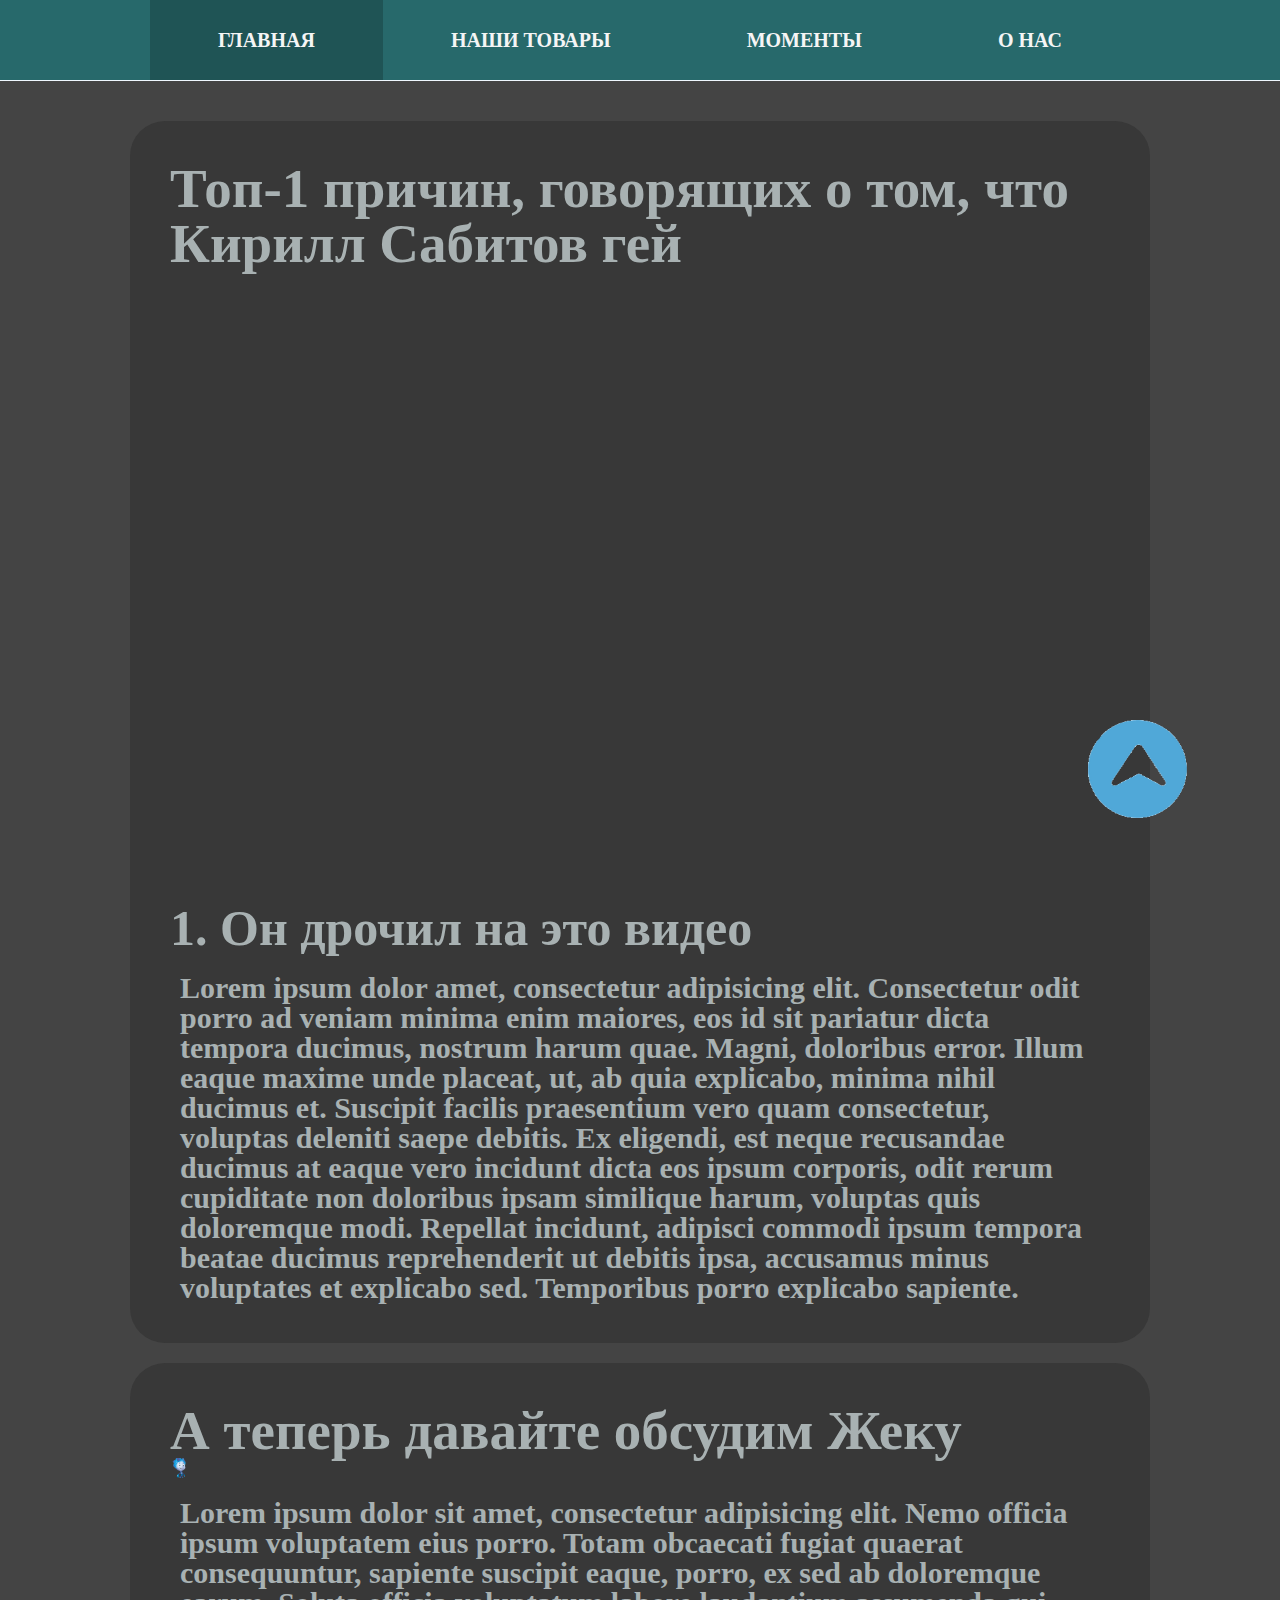
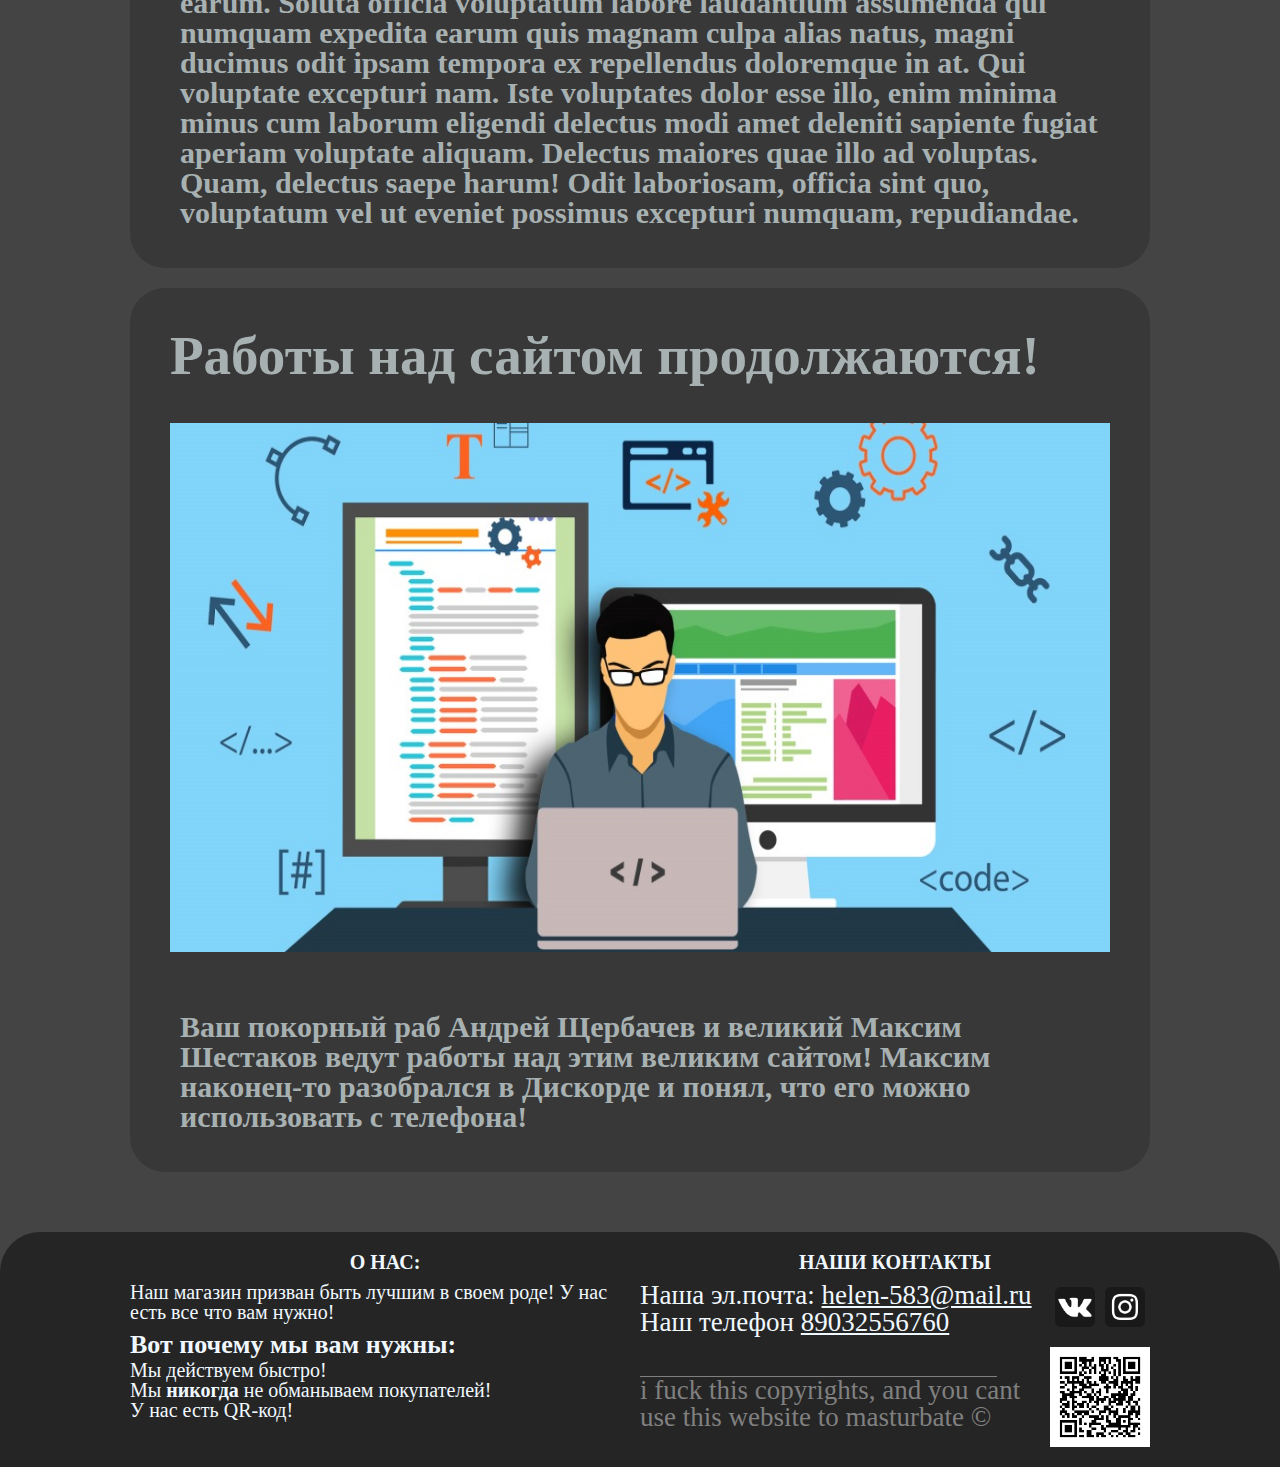
==== commit ef8d7c1b: "Merge branch 'master' of https://github.com/AndreyUNDMax/OurFirstWork" ====
--- a/index.html
+++ b/index.html
@@ -35,7 +35,7 @@
                     <a class="headerButton__help headerButton" href="help.html">
                         О нас
                     </a>
-                    
+
                 </div>
             </div>
             <div class="line">
@@ -56,7 +56,7 @@
                             <div class="ctxt__title" id="ctitle">1. Он дрочил на это видео
                             </div>
                             <div class="ctxt" id="ctxt">
-                                Lorem ipsum dolor sit amet, consectetur adipisicing elit. Consectetur odit porro ad veniam minima enim maiores, eos id sit pariatur dicta tempora ducimus, nostrum harum quae. Magni, doloribus error. Illum eaque maxime unde placeat, ut, ab quia explicabo, minima nihil ducimus et. Suscipit facilis praesentium vero quam consectetur, voluptas deleniti saepe debitis. Ex eligendi, est neque recusandae ducimus at eaque vero incidunt dicta eos ipsum corporis, odit rerum cupiditate non doloribus ipsam similique harum, voluptas quis doloremque modi. Repellat incidunt, adipisci commodi ipsum tempora beatae ducimus reprehenderit ut debitis ipsa, accusamus minus voluptates et explicabo sed. Temporibus porro explicabo sapiente.
+                                Lorem ipsum dolor amet, consectetur adipisicing elit. Consectetur odit porro ad veniam minima enim maiores, eos id sit pariatur dicta tempora ducimus, nostrum harum quae. Magni, doloribus error. Illum eaque maxime unde placeat, ut, ab quia explicabo, minima nihil ducimus et. Suscipit facilis praesentium vero quam consectetur, voluptas deleniti saepe debitis. Ex eligendi, est neque recusandae ducimus at eaque vero incidunt dicta eos ipsum corporis, odit rerum cupiditate non doloribus ipsam similique harum, voluptas quis doloremque modi. Repellat incidunt, adipisci commodi ipsum tempora beatae ducimus reprehenderit ut debitis ipsa, accusamus minus voluptates et explicabo sed. Temporibus porro explicabo sapiente.
                             </div>
                         </div>
                     </div>
@@ -108,7 +108,7 @@
                                 </p>
                                 <p>Наш телефон <a href="tel: +79032556760" style="color: aliceblue; text-decoration: underline; margin-top: 6px;">89032556760</a></p>
                                 <div class="line" style=" margin-top: 40px; background-color: grey; margin-right: 53px;"></div>
-                                <div class="copyrights" style="color: gray; margin-right: 5px;">i fuck this copyrights, and you cant use this website to masturbate ©</div> 
+                                <div class="copyrights" style="color: gray; margin-right: 5px;">i fuck this copyrights, and you cant use this website to masturbate ©</div>
                             </div>
                             <div class="rcontacts">
                                 <div class="links__socialnets"><a class="links__vk" href="https://vk.com/atvenik"><img src="IMG/iconsSocialnets/vk.png" class="neticon" alt=""></a>
@@ -127,4 +127,4 @@
     </script>
 </body>
 
-</html>+</html>
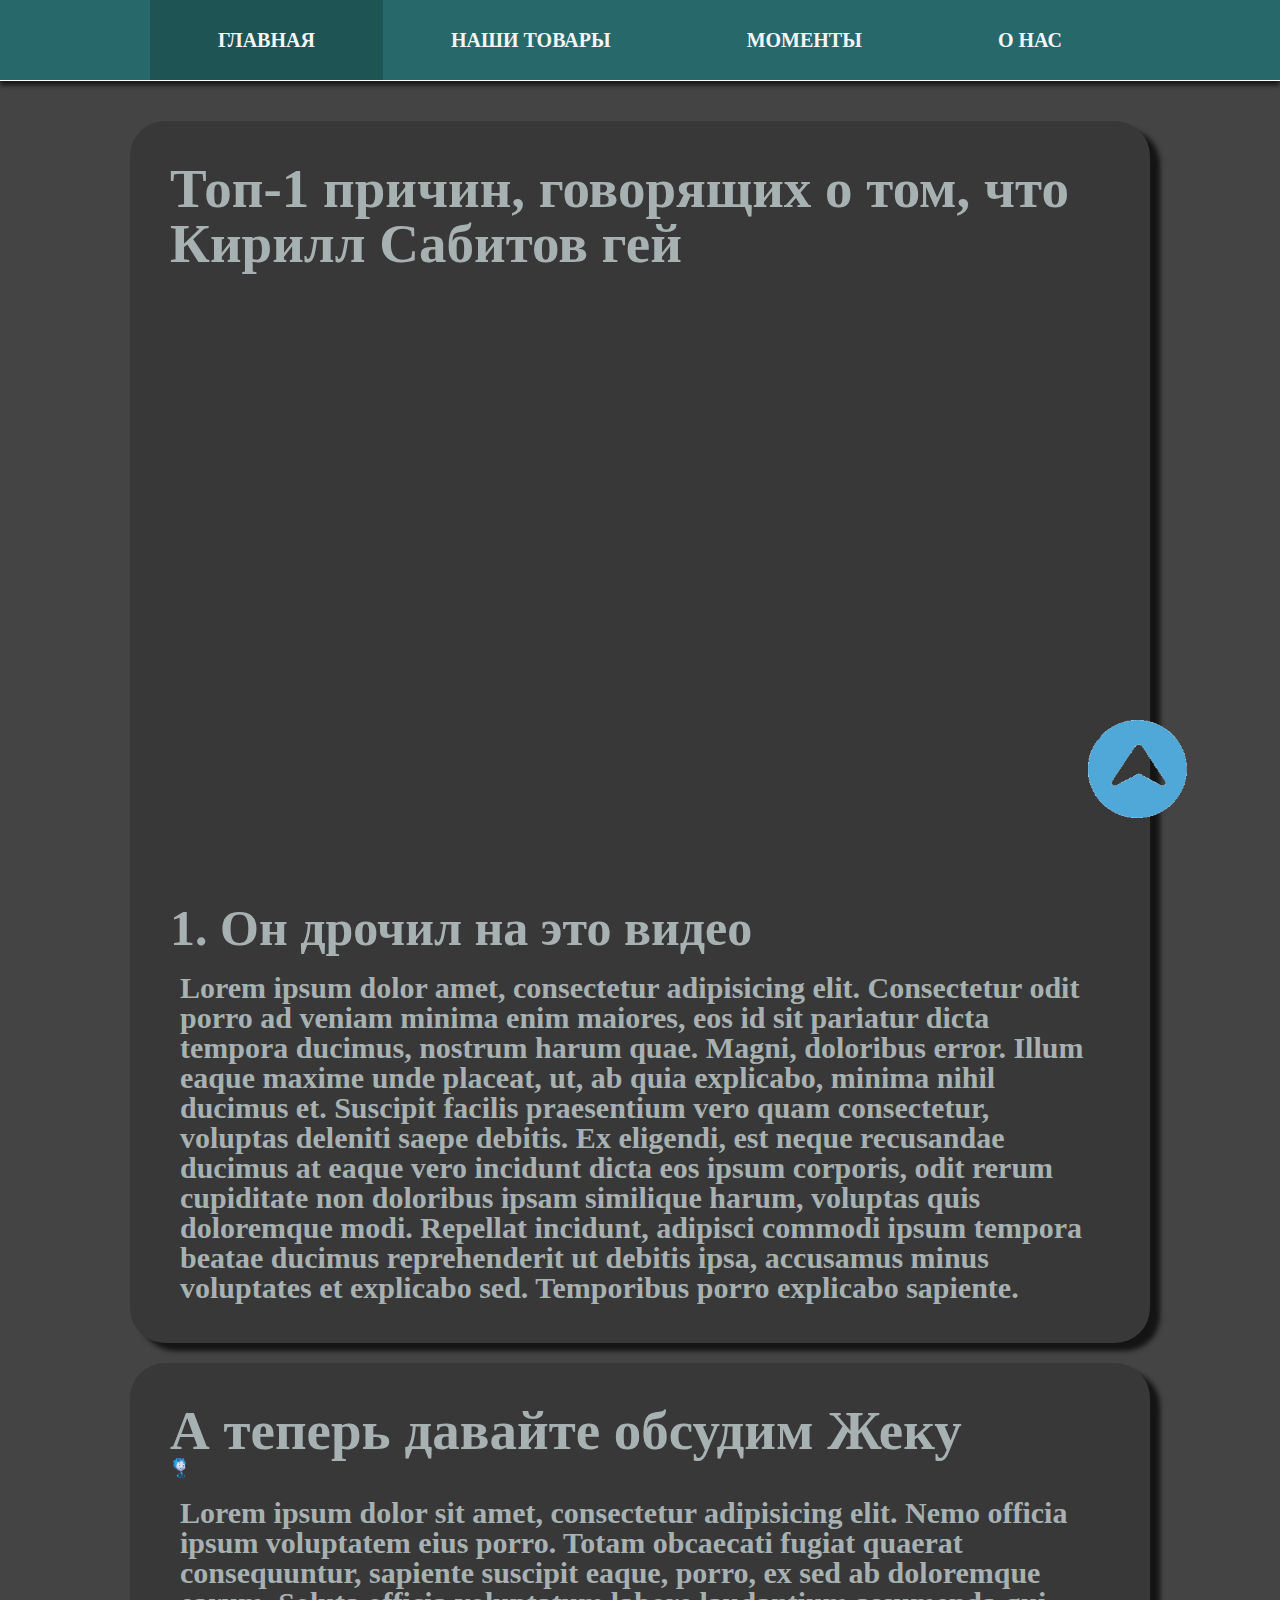
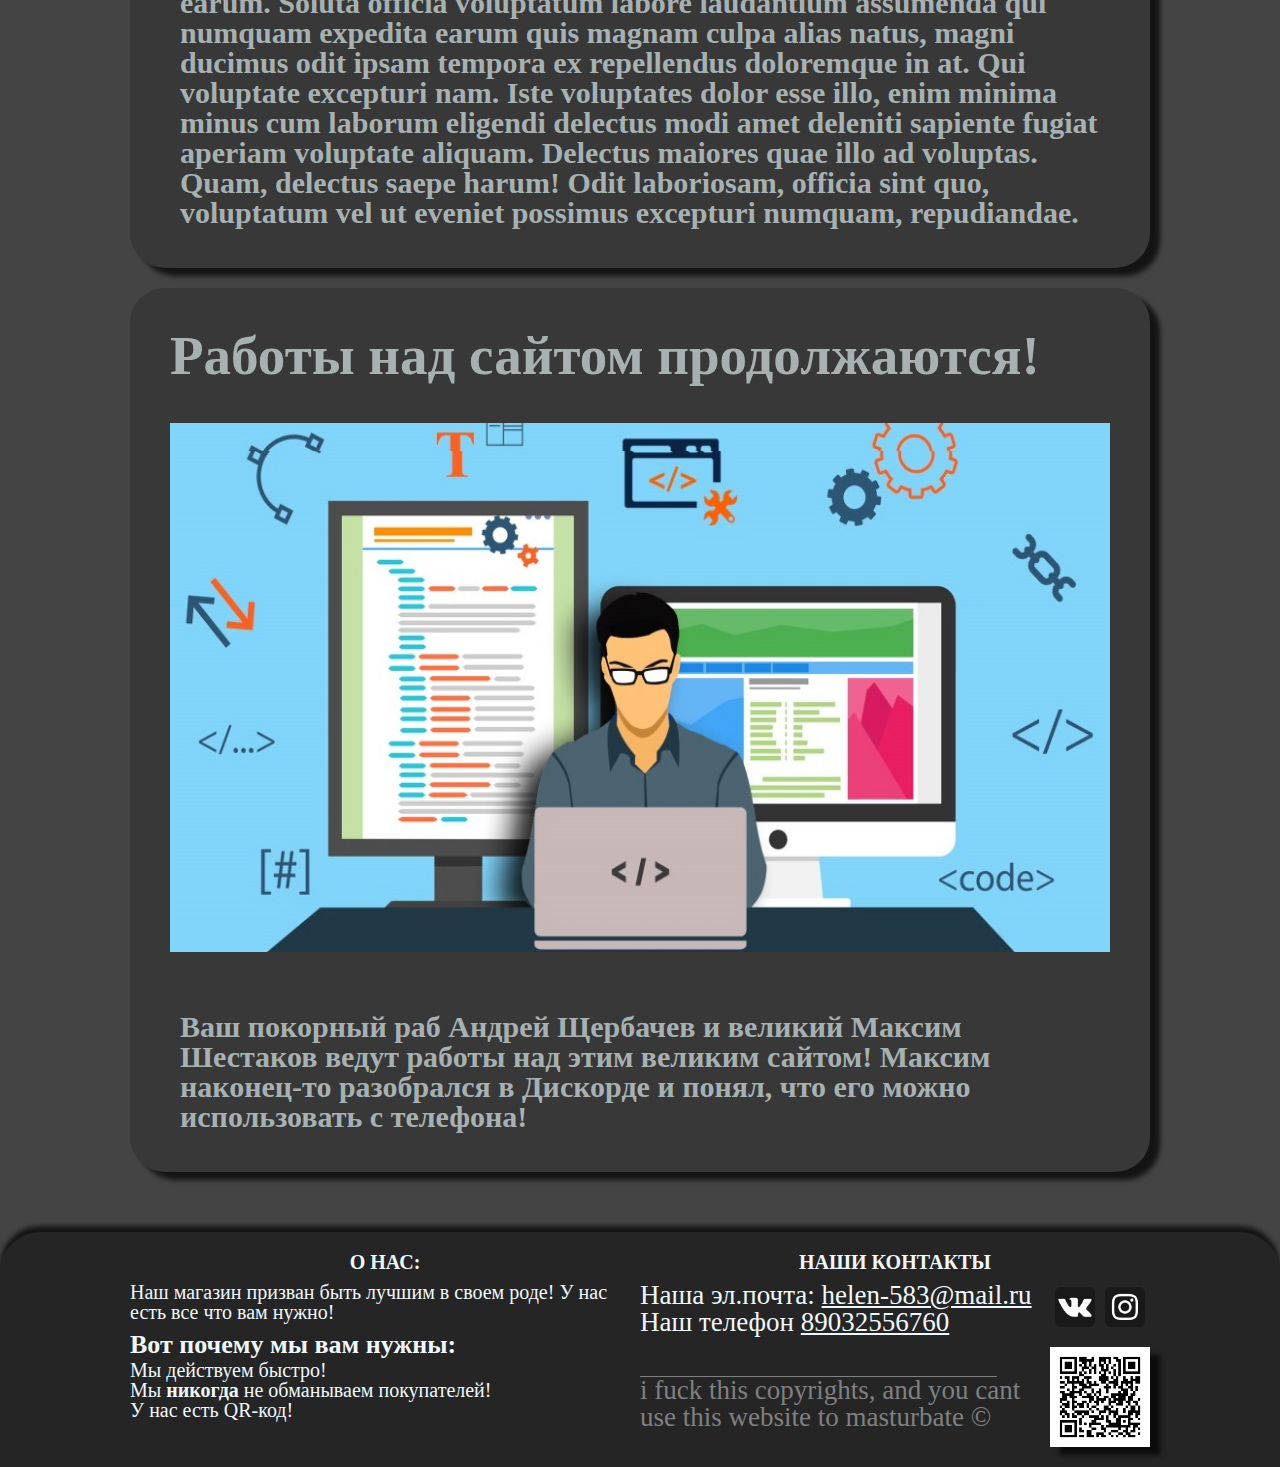
==== commit 2cd7b085: "IM GAY" ====
--- a/index.html
+++ b/index.html
@@ -37,9 +37,6 @@
                     </a>
 
                 </div>
-            </div>
-            <div class="line">
-
             </div>
         </div>
         <div class="content beforefooter">
--- a/STYLE/style.css
+++ b/STYLE/style.css
@@ -27,6 +27,7 @@
     margin-left: auto;
     margin-right: auto;
     width: 100%;
+    box-shadow: 0px 4px 5px rgba(0,0,0,0.7);
 }
 .header__flexButtons{
     display: flex;
@@ -68,6 +69,8 @@
     padding: 20px 40px;
     background-color: #383838;
     border-radius: 35px;
+    
+    box-shadow: 10px 8px 5px rgba(0,0,0,0.7);
 }
 
 .content__title{
@@ -141,6 +144,7 @@
     display: flex;
     flex-direction: column;
     justify-content: space-between;
+    box-shadow: 10px 8px 5px rgba(0,0,0,0.7);
 }
 .pr__txt{
     font-weight: bold;
@@ -205,12 +209,15 @@
     color: aliceblue;
     border-top-left-radius: 40px;
     border-top-right-radius: 40px;
+    box-shadow: 0px -6px 5px rgba(0,0,0,0.7);
+    min-height: 200px;
+    padding-top: 20px;
+    padding-bottom: 20px;
+    
 }
 .footer__row{
-    margin-top: 20px;
-    display: flex;
-    justify-content: space-between;
-    margin-bottom: 20px;
+    display: flex;
+    justify-content: space-between;
 }
 .footer__aboutus{
     width: 50%;
@@ -241,6 +248,7 @@
 .QR{
     width: 100px;
     cursor: none;
+    box-shadow: 10px 8px 5px rgba(0,0,0,0.7);
 }
 
 .neticon{
@@ -317,7 +325,9 @@
     margin-right: 20px;
     width: 600px;
 }
-
+.header{
+    border-bottom: 1px solid white;
+}
 @media (min-width: 769px){
     .container{
     max-width: 765px;
@@ -358,6 +368,7 @@
     .ctxt__photo{
         width: 940px;
         height: 528.75px;
+        margin-top: 40px;
     }
     .pr__photo{
         max-width: 400px;
--- a/STYLE/style.css
+++ b/STYLE/style.css
@@ -27,6 +27,7 @@
     margin-left: auto;
     margin-right: auto;
     width: 100%;
+    box-shadow: 0px 4px 5px rgba(0,0,0,0.7);
 }
 .header__flexButtons{
     display: flex;
@@ -68,6 +69,8 @@
     padding: 20px 40px;
     background-color: #383838;
     border-radius: 35px;
+    
+    box-shadow: 10px 8px 5px rgba(0,0,0,0.7);
 }
 
 .content__title{
@@ -141,6 +144,7 @@
     display: flex;
     flex-direction: column;
     justify-content: space-between;
+    box-shadow: 10px 8px 5px rgba(0,0,0,0.7);
 }
 .pr__txt{
     font-weight: bold;
@@ -205,12 +209,15 @@
     color: aliceblue;
     border-top-left-radius: 40px;
     border-top-right-radius: 40px;
+    box-shadow: 0px -6px 5px rgba(0,0,0,0.7);
+    min-height: 200px;
+    padding-top: 20px;
+    padding-bottom: 20px;
+    
 }
 .footer__row{
-    margin-top: 20px;
-    display: flex;
-    justify-content: space-between;
-    margin-bottom: 20px;
+    display: flex;
+    justify-content: space-between;
 }
 .footer__aboutus{
     width: 50%;
@@ -241,6 +248,7 @@
 .QR{
     width: 100px;
     cursor: none;
+    box-shadow: 10px 8px 5px rgba(0,0,0,0.7);
 }
 
 .neticon{
@@ -317,7 +325,9 @@
     margin-right: 20px;
     width: 600px;
 }
-
+.header{
+    border-bottom: 1px solid white;
+}
 @media (min-width: 769px){
     .container{
     max-width: 765px;
@@ -358,6 +368,7 @@
     .ctxt__photo{
         width: 940px;
         height: 528.75px;
+        margin-top: 40px;
     }
     .pr__photo{
         max-width: 400px;
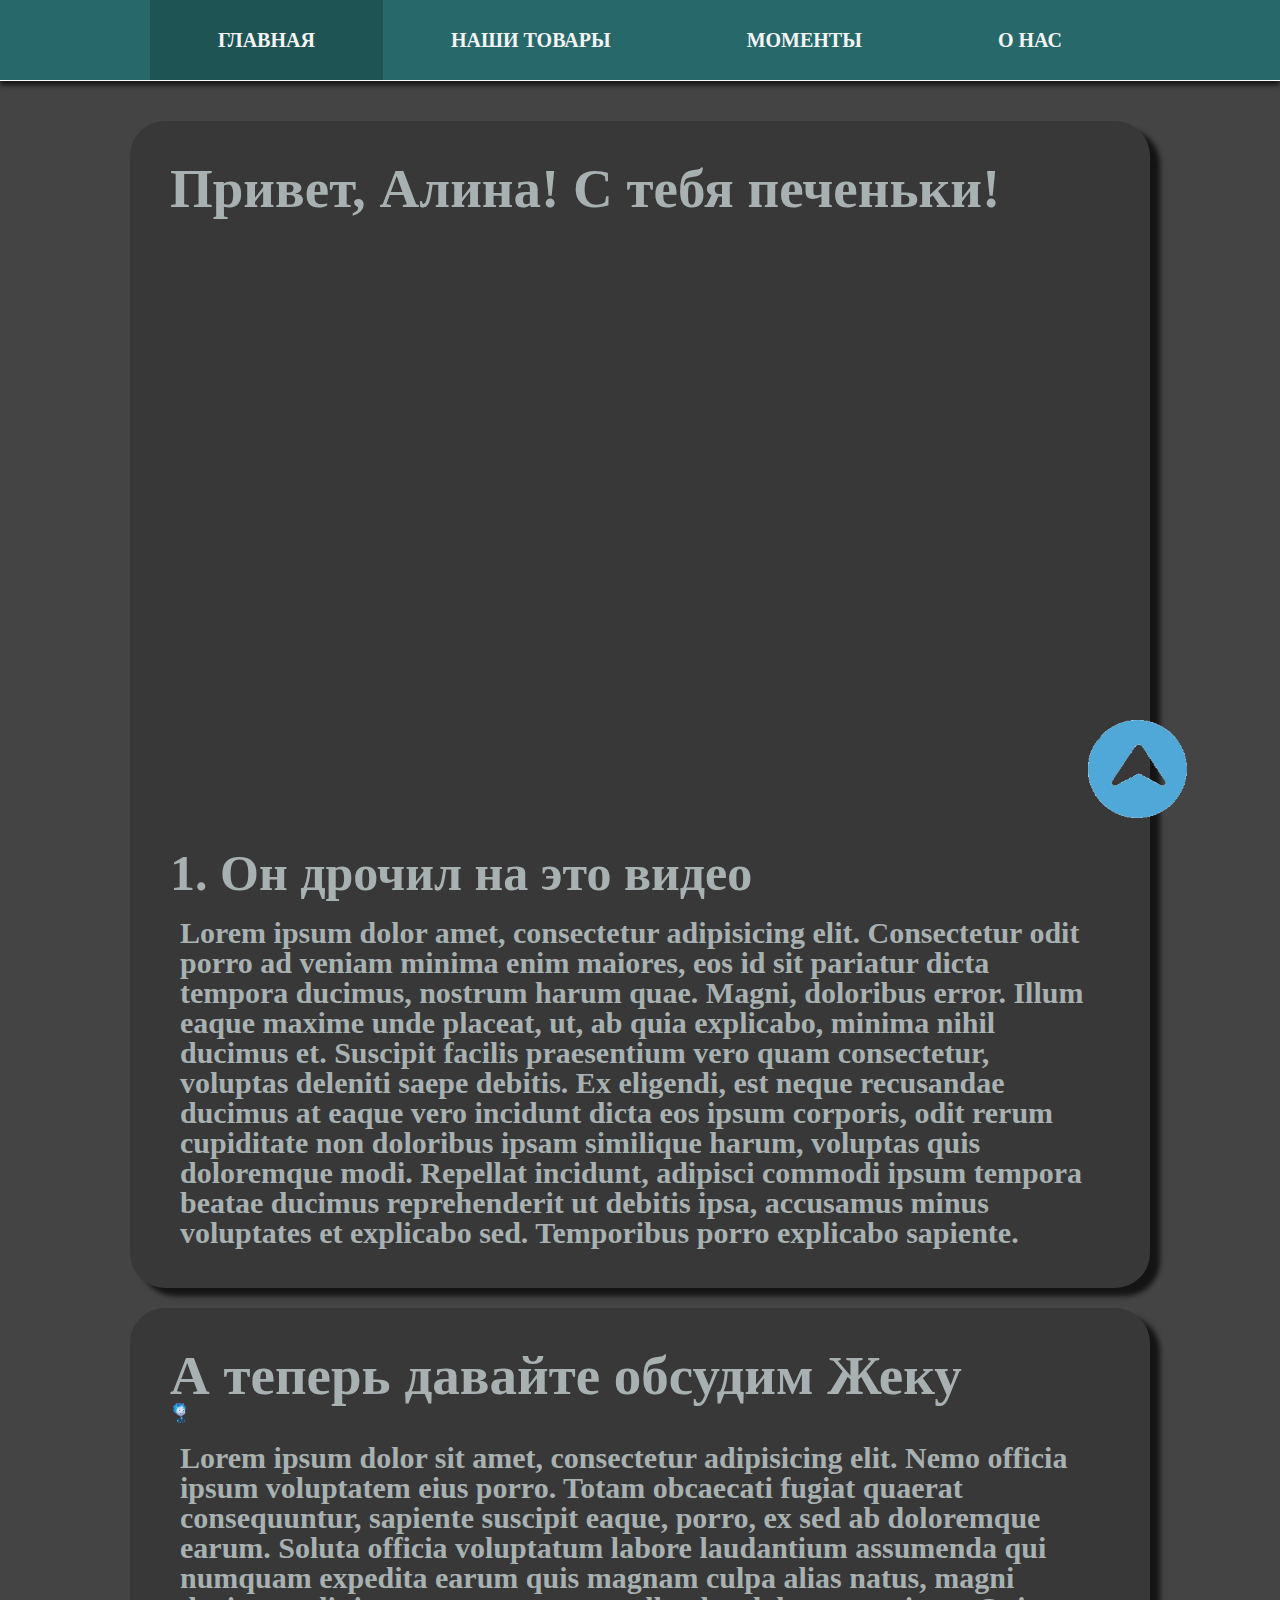
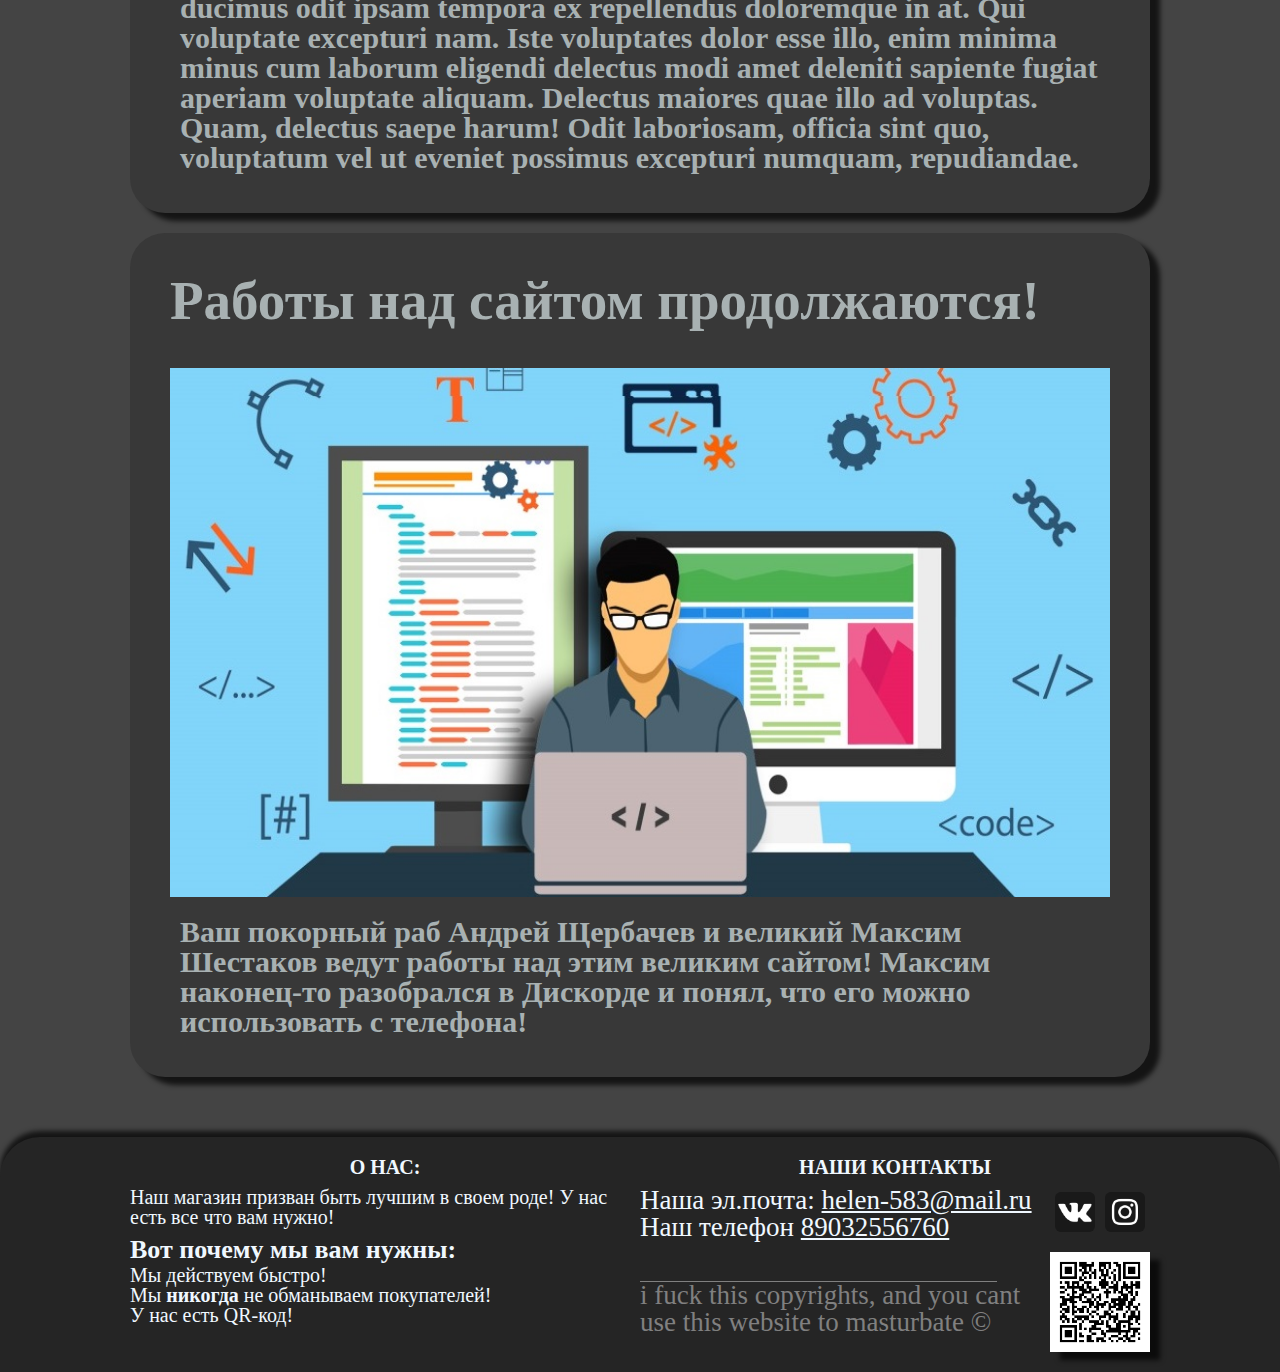
==== commit 3003426d: "Update index.html" ====
--- a/index.html
+++ b/index.html
@@ -44,7 +44,7 @@
                 <div class="content__flex">
                     <div class="new">
                         <div class="content__title" id="content__title">
-                            <h1>Топ-1 причин, говорящих о том, что Кирилл Сабитов гей</h1>
+                            <h1>Привет, Алина! С тебя печеньки!</h1>
                         </div>
                         <div class="mainvideo" id="mainvideo">
                             <iframe width="400" height="225" src="https://www.youtube.com/embed/_RTIlVXKfyY" frameborder="0" allow="accelerometer; autoplay; clipboard-write; encrypted-media; gyroscope; picture-in-picture" allowfullscreen class="videonew1" id="video"></iframe>
--- a/STYLE/style.css
+++ b/STYLE/style.css
@@ -328,6 +328,10 @@
 .header{
     border-bottom: 1px solid white;
 }
+.vipproducts{
+    
+    box-shadow: 10px 8px 5px rgba(0,0,0,0.7);
+}
 @media (min-width: 769px){
     .container{
     max-width: 765px;
@@ -342,7 +346,6 @@
        margin-top: 40px;
     width: 690px;
     height: 388px;
-    margin: 40px auto; 
     
 }
     .pr__photo{
@@ -351,6 +354,9 @@
     .pr{
         max-width: 330px;
     margin: 12px auto;
+    }
+    .pr__txt{
+        font-size: 26px;
     }
     .headerButton{
         font-size: 23px;
--- a/STYLE/style.css
+++ b/STYLE/style.css
@@ -328,6 +328,10 @@
 .header{
     border-bottom: 1px solid white;
 }
+.vipproducts{
+    
+    box-shadow: 10px 8px 5px rgba(0,0,0,0.7);
+}
 @media (min-width: 769px){
     .container{
     max-width: 765px;
@@ -342,7 +346,6 @@
        margin-top: 40px;
     width: 690px;
     height: 388px;
-    margin: 40px auto; 
     
 }
     .pr__photo{
@@ -351,6 +354,9 @@
     .pr{
         max-width: 330px;
     margin: 12px auto;
+    }
+    .pr__txt{
+        font-size: 26px;
     }
     .headerButton{
         font-size: 23px;
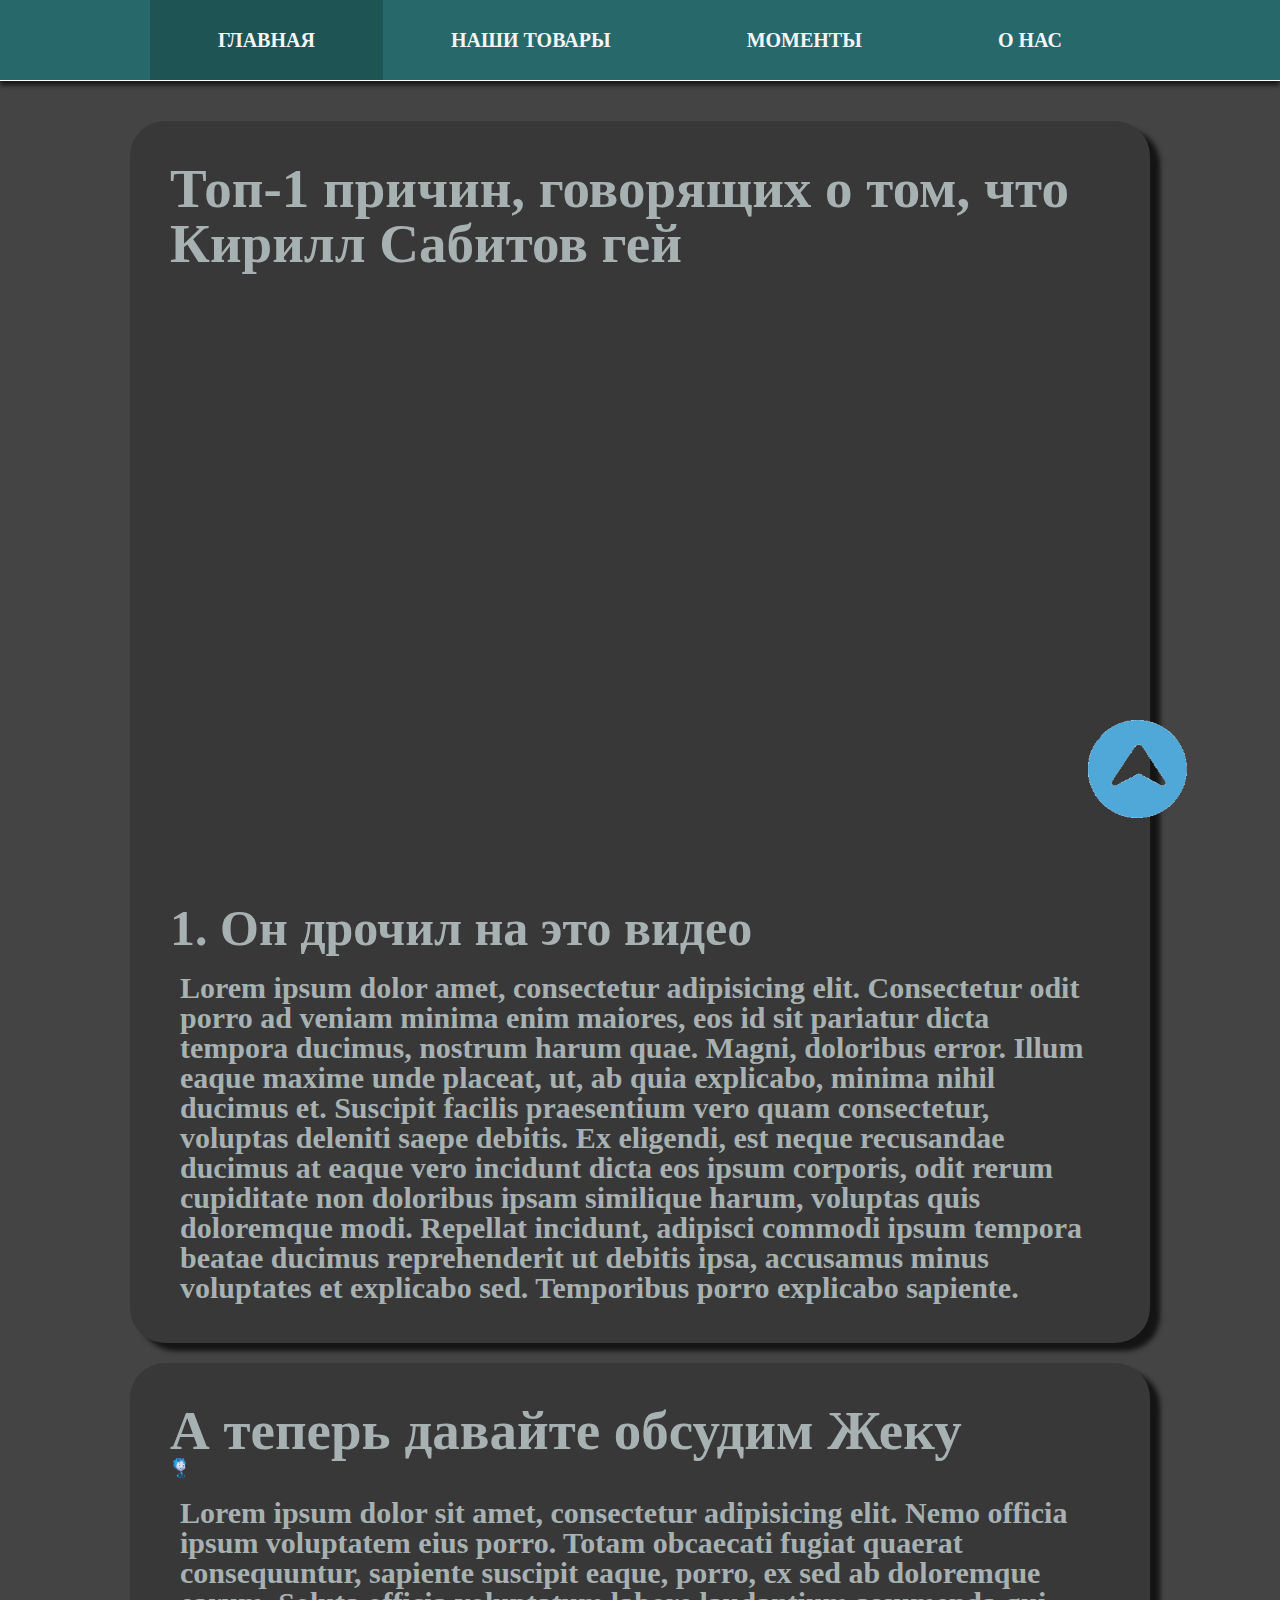
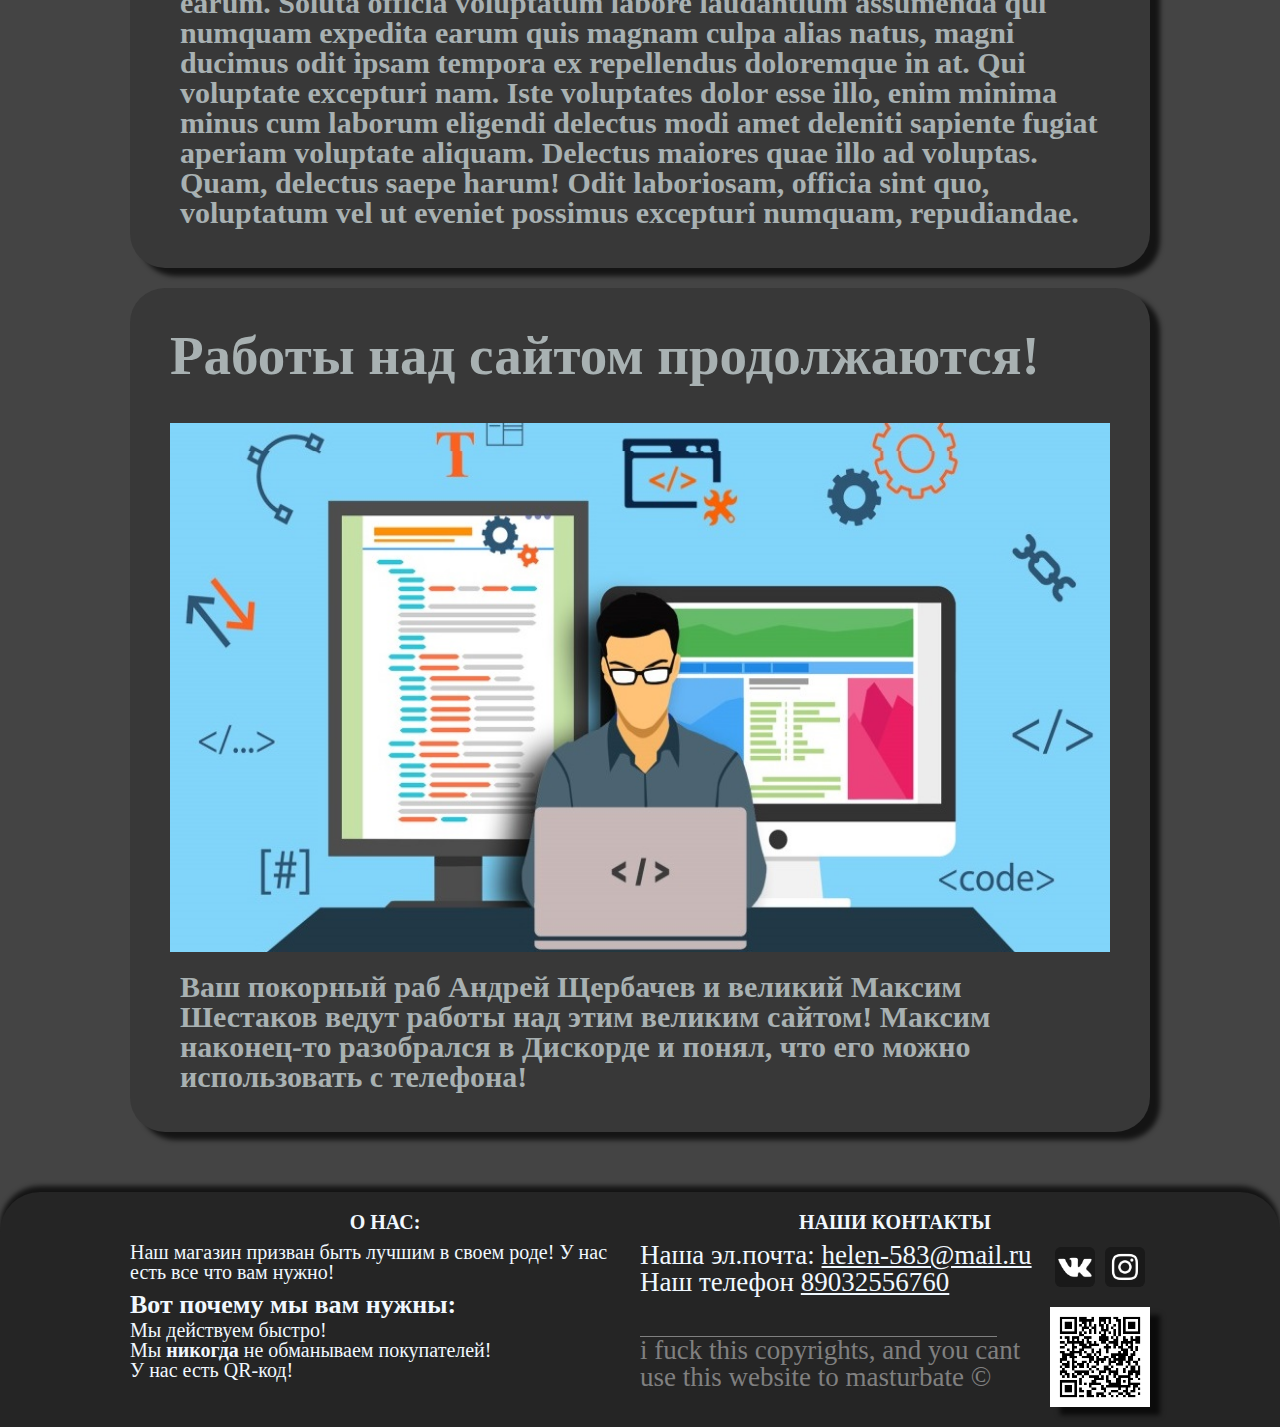
==== commit 652da579: "Revert "Update index.html"" ====
--- a/index.html
+++ b/index.html
@@ -44,7 +44,7 @@
                 <div class="content__flex">
                     <div class="new">
                         <div class="content__title" id="content__title">
-                            <h1>Привет, Алина! С тебя печеньки!</h1>
+                            <h1>Топ-1 причин, говорящих о том, что Кирилл Сабитов гей</h1>
                         </div>
                         <div class="mainvideo" id="mainvideo">
                             <iframe width="400" height="225" src="https://www.youtube.com/embed/_RTIlVXKfyY" frameborder="0" allow="accelerometer; autoplay; clipboard-write; encrypted-media; gyroscope; picture-in-picture" allowfullscreen class="videonew1" id="video"></iframe>
